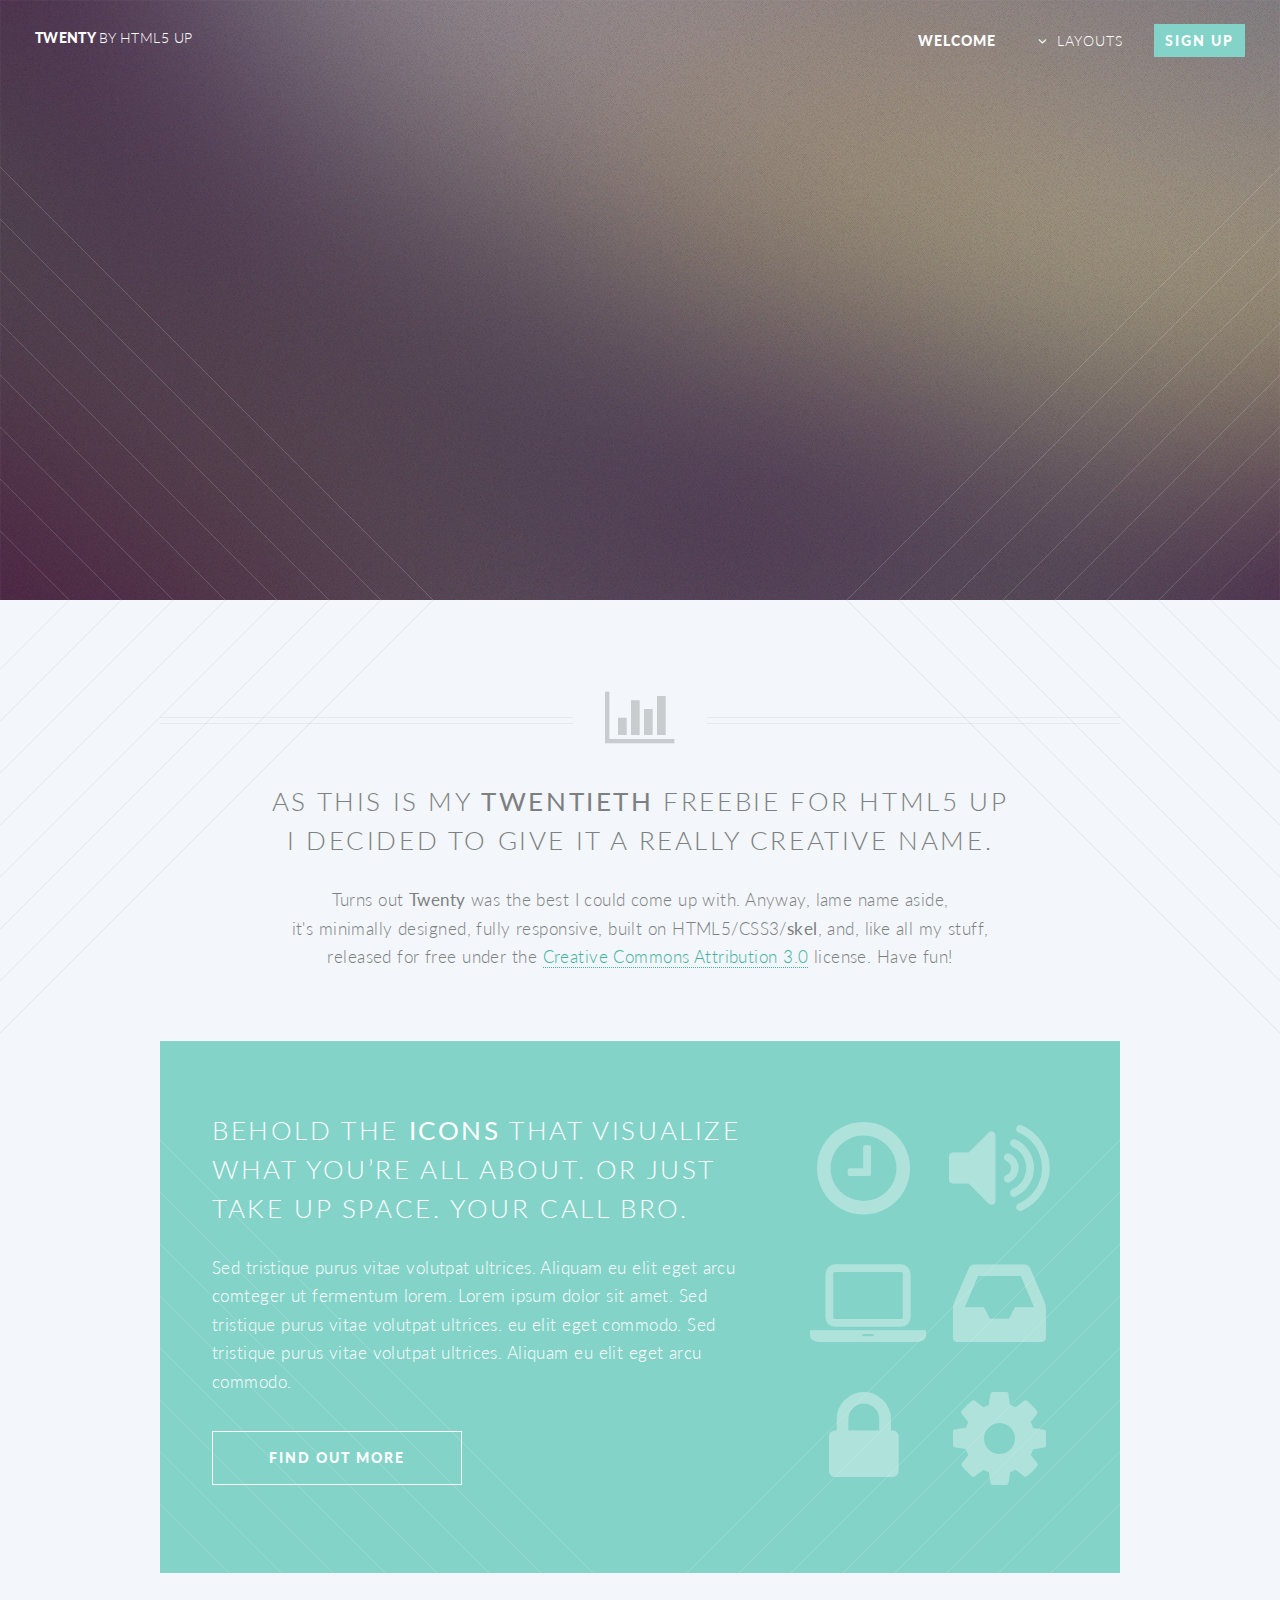
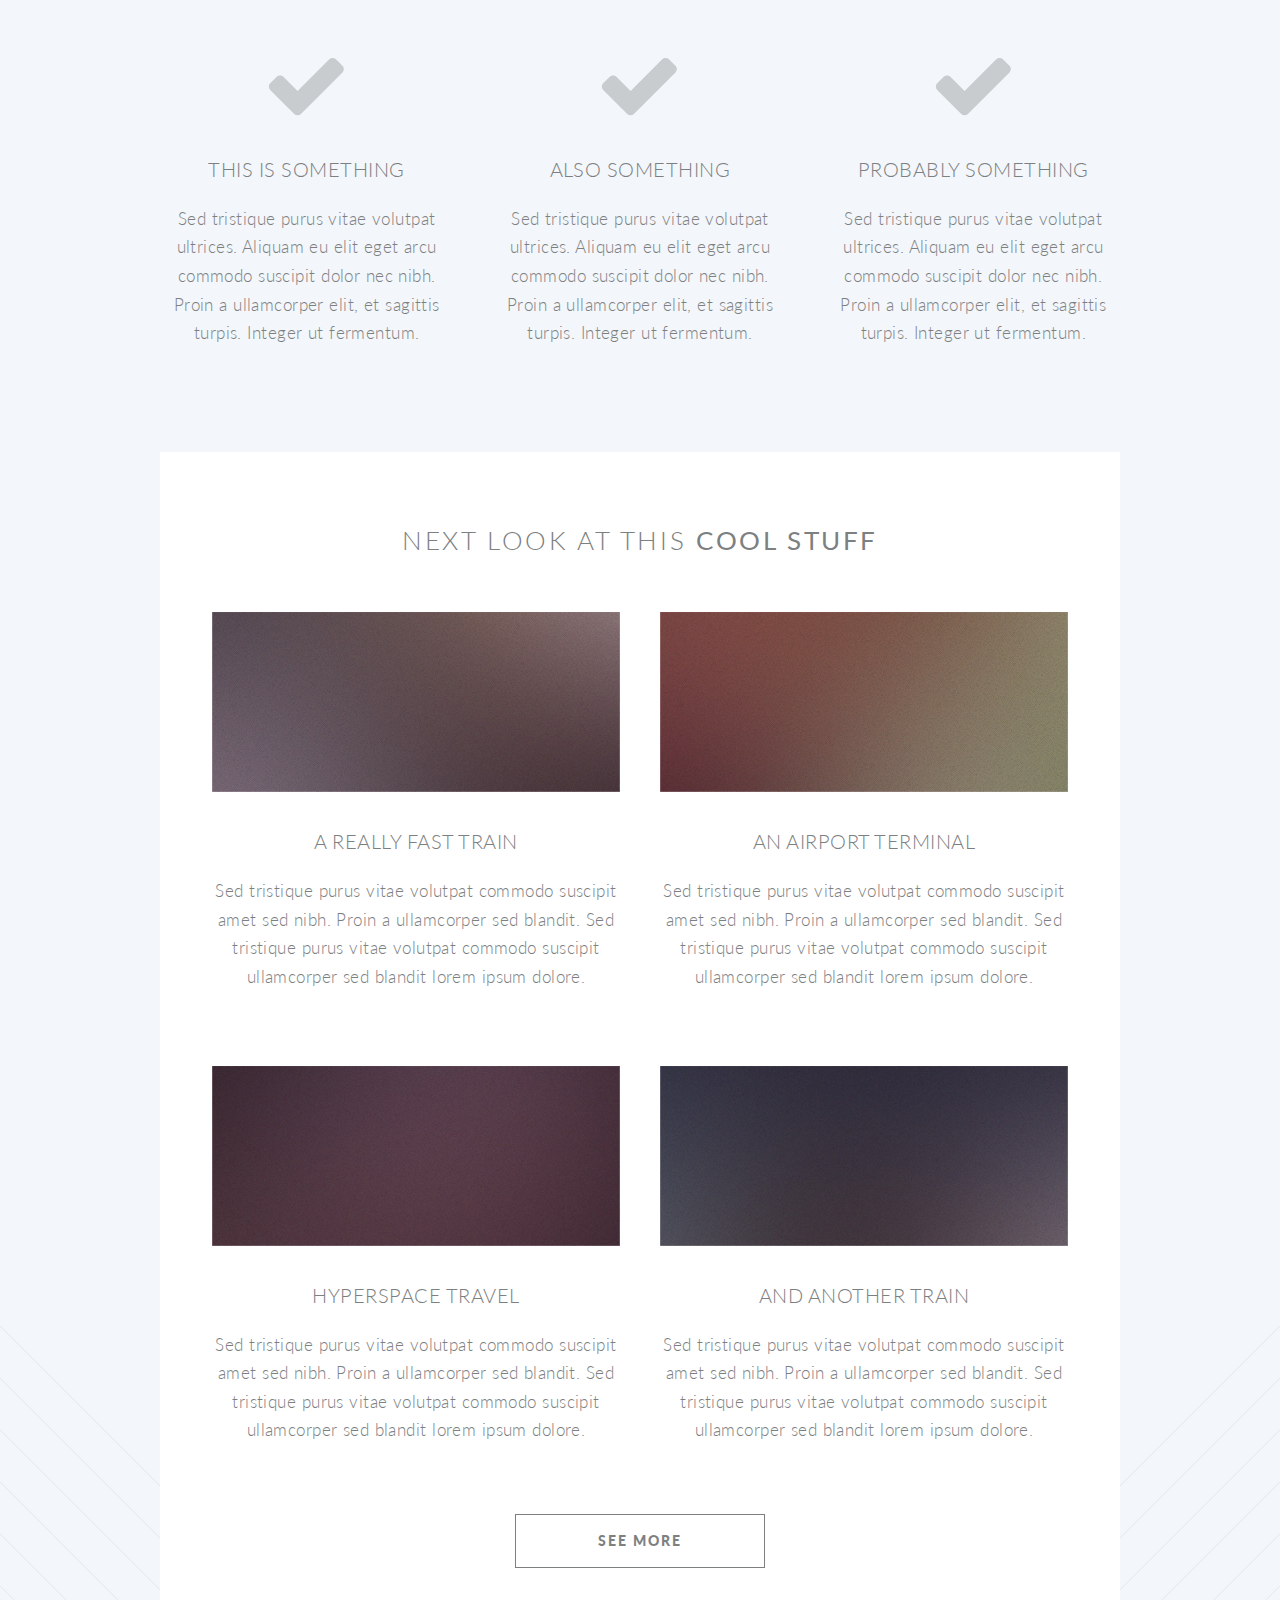
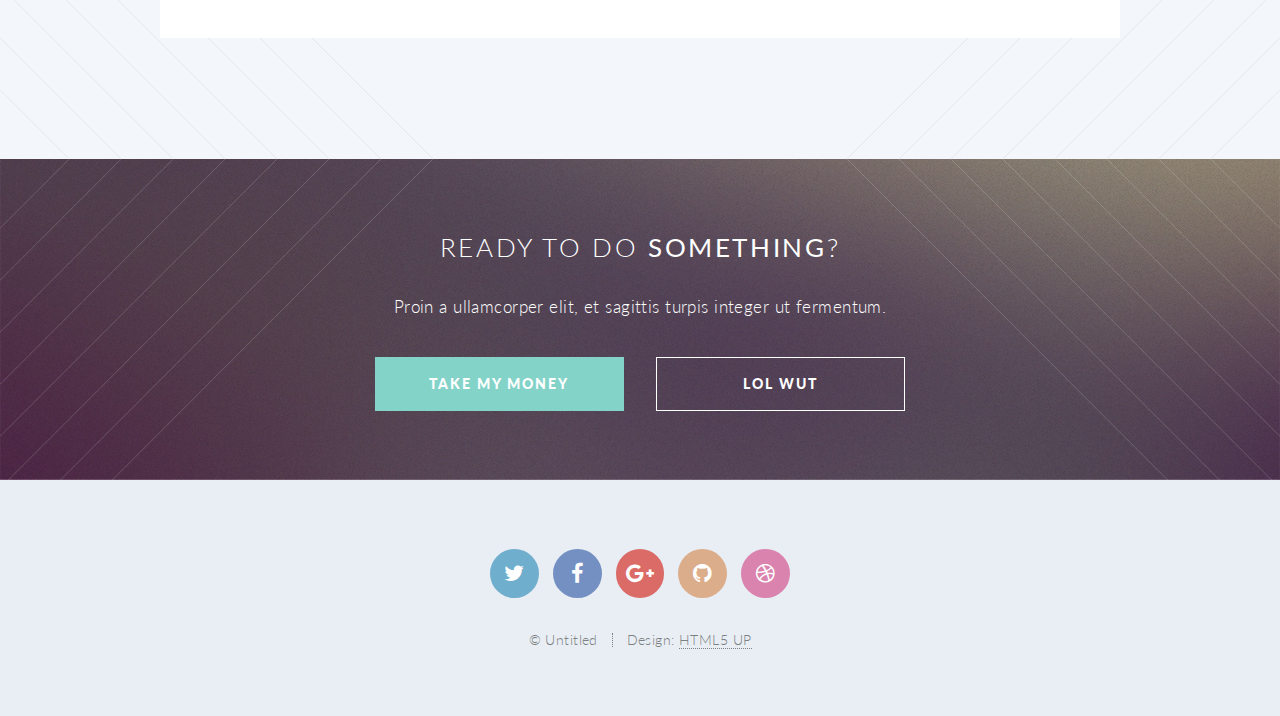
==== index.html @ 0a196fe1 "website framework" ====
<!DOCTYPE HTML>
<!--
	Twenty by HTML5 UP
	html5up.net | @n33co
	Free for personal and commercial use under the CCA 3.0 license (html5up.net/license)
-->
<html>
	<head>
		<title>Twenty by HTML5 UP</title>
		<meta charset="utf-8" />
		<meta name="viewport" content="width=device-width, initial-scale=1" />
		<!--[if lte IE 8]><script src="assets/js/ie/html5shiv.js"></script><![endif]-->
		<link rel="stylesheet" href="assets/css/main.css" />
		<!--[if lte IE 8]><link rel="stylesheet" href="assets/css/ie8.css" /><![endif]-->
		<!--[if lte IE 9]><link rel="stylesheet" href="assets/css/ie9.css" /><![endif]-->
	</head>
	<body class="index">
		<div id="page-wrapper">

			<!-- Header -->
				<header id="header" class="alt">
					<h1 id="logo"><a href="index.html">Twenty <span>by HTML5 UP</span></a></h1>
					<nav id="nav">
						<ul>
							<li class="current"><a href="index.html">Welcome</a></li>
							<li class="submenu">
								<a href="#">Layouts</a>
								<ul>
									<li><a href="left-sidebar.html">Left Sidebar</a></li>
									<li><a href="right-sidebar.html">Right Sidebar</a></li>
									<li><a href="no-sidebar.html">No Sidebar</a></li>
									<li><a href="contact.html">Contact</a></li>
									<li class="submenu">
										<a href="#">Submenu</a>
										<ul>
											<li><a href="#">Dolore Sed</a></li>
											<li><a href="#">Consequat</a></li>
											<li><a href="#">Lorem Magna</a></li>
											<li><a href="#">Sed Magna</a></li>
											<li><a href="#">Ipsum Nisl</a></li>
										</ul>
									</li>
								</ul>
							</li>
							<li><a href="#" class="button special">Sign Up</a></li>
						</ul>
					</nav>
				</header>

			<!-- Banner -->
				<section id="banner">

					<!--
						".inner" is set up as an inline-block so it automatically expands
						in both directions to fit whatever's inside it. This means it won't
						automatically wrap lines, so be sure to use line breaks where
						appropriate (<br />).
					-->
					<div class="inner">

						<header>
							<h2>TWENTY</h2>
						</header>
						<p>This is <strong>Twenty</strong>, a free
						<br />
						responsive template
						<br />
						by <a href="http://html5up.net">HTML5 UP</a>.</p>
						<footer>
							<ul class="buttons vertical">
								<li><a href="#main" class="button fit scrolly">Tell Me More</a></li>
							</ul>
						</footer>

					</div>

				</section>

			<!-- Main -->
				<article id="main">

					<header class="special container">
						<span class="icon fa-bar-chart-o"></span>
						<h2>As this is my <strong>twentieth</strong> freebie for HTML5 UP
						<br />
						I decided to give it a really creative name.</h2>
						<p>Turns out <strong>Twenty</strong> was the best I could come up with. Anyway, lame name aside,
						<br />
						it's minimally designed, fully responsive, built on HTML5/CSS3/<strong>skel</strong>,
						and, like all my stuff,
						<br />
						released for free under the <a href="http://html5up.net/license">Creative Commons Attribution 3.0</a> license. Have fun!</p>
					</header>

					<!-- One -->
						<section class="wrapper style2 container special-alt">
							<div class="row 50%">
								<div class="8u 12u(narrower)">

									<header>
										<h2>Behold the <strong>icons</strong> that visualize what you’re all about. or just take up space. your call bro.</h2>
									</header>
									<p>Sed tristique purus vitae volutpat ultrices. Aliquam eu elit eget arcu comteger ut fermentum lorem. Lorem ipsum dolor sit amet. Sed tristique purus vitae volutpat ultrices. eu elit eget commodo. Sed tristique purus vitae volutpat ultrices. Aliquam eu elit eget arcu commodo.</p>
									<footer>
										<ul class="buttons">
											<li><a href="#" class="button">Find Out More</a></li>
										</ul>
									</footer>

								</div>
								<div class="4u 12u(narrower) important(narrower)">

									<ul class="featured-icons">
										<li><span class="icon fa-clock-o"><span class="label">Feature 1</span></span></li>
										<li><span class="icon fa-volume-up"><span class="label">Feature 2</span></span></li>
										<li><span class="icon fa-laptop"><span class="label">Feature 3</span></span></li>
										<li><span class="icon fa-inbox"><span class="label">Feature 4</span></span></li>
										<li><span class="icon fa-lock"><span class="label">Feature 5</span></span></li>
										<li><span class="icon fa-cog"><span class="label">Feature 6</span></span></li>
									</ul>

								</div>
							</div>
						</section>

					<!-- Two -->
						<section class="wrapper style1 container special">
							<div class="row">
								<div class="4u 12u(narrower)">

									<section>
										<span class="icon featured fa-check"></span>
										<header>
											<h3>This is Something</h3>
										</header>
										<p>Sed tristique purus vitae volutpat ultrices. Aliquam eu elit eget arcu commodo suscipit dolor nec nibh. Proin a ullamcorper elit, et sagittis turpis. Integer ut fermentum.</p>
									</section>

								</div>
								<div class="4u 12u(narrower)">

									<section>
										<span class="icon featured fa-check"></span>
										<header>
											<h3>Also Something</h3>
										</header>
										<p>Sed tristique purus vitae volutpat ultrices. Aliquam eu elit eget arcu commodo suscipit dolor nec nibh. Proin a ullamcorper elit, et sagittis turpis. Integer ut fermentum.</p>
									</section>

								</div>
								<div class="4u 12u(narrower)">

									<section>
										<span class="icon featured fa-check"></span>
										<header>
											<h3>Probably Something</h3>
										</header>
										<p>Sed tristique purus vitae volutpat ultrices. Aliquam eu elit eget arcu commodo suscipit dolor nec nibh. Proin a ullamcorper elit, et sagittis turpis. Integer ut fermentum.</p>
									</section>

								</div>
							</div>
						</section>

					<!-- Three -->
						<section class="wrapper style3 container special">

							<header class="major">
								<h2>Next look at this <strong>cool stuff</strong></h2>
							</header>

							<div class="row">
								<div class="6u 12u(narrower)">

									<section>
										<a href="#" class="image featured"><img src="images/pic01.jpg" alt="" /></a>
										<header>
											<h3>A Really Fast Train</h3>
										</header>
										<p>Sed tristique purus vitae volutpat commodo suscipit amet sed nibh. Proin a ullamcorper sed blandit. Sed tristique purus vitae volutpat commodo suscipit ullamcorper sed blandit lorem ipsum dolore.</p>
									</section>

								</div>
								<div class="6u 12u(narrower)">

									<section>
										<a href="#" class="image featured"><img src="images/pic02.jpg" alt="" /></a>
										<header>
											<h3>An Airport Terminal</h3>
										</header>
										<p>Sed tristique purus vitae volutpat commodo suscipit amet sed nibh. Proin a ullamcorper sed blandit. Sed tristique purus vitae volutpat commodo suscipit ullamcorper sed blandit lorem ipsum dolore.</p>
									</section>

								</div>
							</div>
							<div class="row">
								<div class="6u 12u(narrower)">

									<section>
										<a href="#" class="image featured"><img src="images/pic03.jpg" alt="" /></a>
										<header>
											<h3>Hyperspace Travel</h3>
										</header>
										<p>Sed tristique purus vitae volutpat commodo suscipit amet sed nibh. Proin a ullamcorper sed blandit. Sed tristique purus vitae volutpat commodo suscipit ullamcorper sed blandit lorem ipsum dolore.</p>
									</section>

								</div>
								<div class="6u 12u(narrower)">

									<section>
										<a href="#" class="image featured"><img src="images/pic04.jpg" alt="" /></a>
										<header>
											<h3>And Another Train</h3>
										</header>
										<p>Sed tristique purus vitae volutpat commodo suscipit amet sed nibh. Proin a ullamcorper sed blandit. Sed tristique purus vitae volutpat commodo suscipit ullamcorper sed blandit lorem ipsum dolore.</p>
									</section>

								</div>
							</div>

							<footer class="major">
								<ul class="buttons">
									<li><a href="#" class="button">See More</a></li>
								</ul>
							</footer>

						</section>

				</article>

			<!-- CTA -->
				<section id="cta">

					<header>
						<h2>Ready to do <strong>something</strong>?</h2>
						<p>Proin a ullamcorper elit, et sagittis turpis integer ut fermentum.</p>
					</header>
					<footer>
						<ul class="buttons">
							<li><a href="#" class="button special">Take My Money</a></li>
							<li><a href="#" class="button">LOL Wut</a></li>
						</ul>
					</footer>

				</section>

			<!-- Footer -->
				<footer id="footer">

					<ul class="icons">
						<li><a href="#" class="icon circle fa-twitter"><span class="label">Twitter</span></a></li>
						<li><a href="#" class="icon circle fa-facebook"><span class="label">Facebook</span></a></li>
						<li><a href="#" class="icon circle fa-google-plus"><span class="label">Google+</span></a></li>
						<li><a href="#" class="icon circle fa-github"><span class="label">Github</span></a></li>
						<li><a href="#" class="icon circle fa-dribbble"><span class="label">Dribbble</span></a></li>
					</ul>

					<ul class="copyright">
						<li>&copy; Untitled</li><li>Design: <a href="http://html5up.net">HTML5 UP</a></li>
					</ul>

				</footer>

		</div>

		<!-- Scripts -->
			<script src="assets/js/jquery.min.js"></script>
			<script src="assets/js/jquery.dropotron.min.js"></script>
			<script src="assets/js/jquery.scrolly.min.js"></script>
			<script src="assets/js/jquery.scrollgress.min.js"></script>
			<script src="assets/js/skel.min.js"></script>
			<script src="assets/js/util.js"></script>
			<!--[if lte IE 8]><script src="assets/js/ie/respond.min.js"></script><![endif]-->
			<script src="assets/js/main.js"></script>

	</body>
</html>
---- assets/css/main.css ----
@import url("font-awesome.min.css");
@import url("http://fonts.googleapis.com/css?family=Lato:300,400,900");

/*
	Twenty by HTML5 UP
	html5up.net | @n33co
	Free for personal and commercial use under the CCA 3.0 license (html5up.net/license)
*/

/* Reset */

	html, body, div, span, applet, object, iframe, h1, h2, h3, h4, h5, h6, p, blockquote, pre, a, abbr, acronym, address, big, cite, code, del, dfn, em, img, ins, kbd, q, s, samp, small, strike, strong, sub, sup, tt, var, b, u, i, center, dl, dt, dd, ol, ul, li, fieldset, form, label, legend, table, caption, tbody, tfoot, thead, tr, th, td, article, aside, canvas, details, embed, figure, figcaption, footer, header, hgroup, menu, nav, output, ruby, section, summary, time, mark, audio, video {
		margin: 0;
		padding: 0;
		border: 0;
		font-size: 100%;
		font: inherit;
		vertical-align: baseline;
	}

	article, aside, details, figcaption, figure, footer, header, hgroup, menu, nav, section {
		display: block;
	}

	body {
		line-height: 1;
	}

	ol, ul {
		list-style: none;
	}

	blockquote, q {
		quotes: none;
	}

	blockquote:before, blockquote:after, q:before, q:after {
		content: '';
		content: none;
	}

	table {
		border-collapse: collapse;
		border-spacing: 0;
	}

	body {
		-webkit-text-size-adjust: none;
	}

/* Box Model */

	*, *:before, *:after {
		-moz-box-sizing: border-box;
		-webkit-box-sizing: border-box;
		box-sizing: border-box;
	}

/* Containers */

	.container {
		margin-left: auto;
		margin-right: auto;
	}

	.container.\31 25\25 {
		width: 100%;
		max-width: 1750px;
		min-width: 1400px;
	}

	.container.\37 5\25 {
		width: 1050px;
	}

	.container.\35 0\25 {
		width: 700px;
	}

	.container.\32 5\25 {
		width: 350px;
	}

	.container {
		width: 1400px;
	}

	@media screen and (max-width: 1680px) {

		.container.\31 25\25 {
			width: 100%;
			max-width: 1500px;
			min-width: 1200px;
		}

		.container.\37 5\25 {
			width: 900px;
		}

		.container.\35 0\25 {
			width: 600px;
		}

		.container.\32 5\25 {
			width: 300px;
		}

		.container {
			width: 1200px;
		}

	}

	@media screen and (max-width: 1280px) {

		.container.\31 25\25 {
			width: 100%;
			max-width: 1200px;
			min-width: 960px;
		}

		.container.\37 5\25 {
			width: 720px;
		}

		.container.\35 0\25 {
			width: 480px;
		}

		.container.\32 5\25 {
			width: 240px;
		}

		.container {
			width: 960px;
		}

	}

	@media screen and (max-width: 980px) {

		.container.\31 25\25 {
			width: 100%;
			max-width: 118.75%;
			min-width: 95%;
		}

		.container.\37 5\25 {
			width: 71.25%;
		}

		.container.\35 0\25 {
			width: 47.5%;
		}

		.container.\32 5\25 {
			width: 23.75%;
		}

		.container {
			width: 95%;
		}

	}

	@media screen and (max-width: 840px) {

		.container.\31 25\25 {
			width: 100%;
			max-width: 118.75%;
			min-width: 95%;
		}

		.container.\37 5\25 {
			width: 71.25%;
		}

		.container.\35 0\25 {
			width: 47.5%;
		}

		.container.\32 5\25 {
			width: 23.75%;
		}

		.container {
			width: 95% !important;
		}

	}

	@media screen and (max-width: 736px) {

		.container.\31 25\25 {
			width: 100%;
			max-width: 125%;
			min-width: 100%;
		}

		.container.\37 5\25 {
			width: 75%;
		}

		.container.\35 0\25 {
			width: 50%;
		}

		.container.\32 5\25 {
			width: 25%;
		}

		.container {
			width: 100% !important;
		}

	}

/* Grid */

	.row {
		border-bottom: solid 1px transparent;
		-moz-box-sizing: border-box;
		-webkit-box-sizing: border-box;
		box-sizing: border-box;
	}

	.row > * {
		float: left;
		-moz-box-sizing: border-box;
		-webkit-box-sizing: border-box;
		box-sizing: border-box;
	}

	.row:after, .row:before {
		content: '';
		display: block;
		clear: both;
		height: 0;
	}

	.row.uniform > * > :first-child {
		margin-top: 0;
	}

	.row.uniform > * > :last-child {
		margin-bottom: 0;
	}

	.row.\30 \25 > * {
		padding: 0px 0 0 0px;
	}

	.row.\30 \25 {
		margin: 0px 0 -1px 0px;
	}

	.row.uniform.\30 \25 > * {
		padding: 0px 0 0 0px;
	}

	.row.uniform.\30 \25 {
		margin: 0px 0 -1px 0px;
	}

	.row > * {
		padding: 50px 0 0 50px;
	}

	.row {
		margin: -50px 0 -1px -50px;
	}

	.row.uniform > * {
		padding: 50px 0 0 50px;
	}

	.row.uniform {
		margin: -50px 0 -1px -50px;
	}

	.row.\32 00\25 > * {
		padding: 100px 0 0 100px;
	}

	.row.\32 00\25 {
		margin: -100px 0 -1px -100px;
	}

	.row.uniform.\32 00\25 > * {
		padding: 100px 0 0 100px;
	}

	.row.uniform.\32 00\25 {
		margin: -100px 0 -1px -100px;
	}

	.row.\31 50\25 > * {
		padding: 75px 0 0 75px;
	}

	.row.\31 50\25 {
		margin: -75px 0 -1px -75px;
	}

	.row.uniform.\31 50\25 > * {
		padding: 75px 0 0 75px;
	}

	.row.uniform.\31 50\25 {
		margin: -75px 0 -1px -75px;
	}

	.row.\35 0\25 > * {
		padding: 25px 0 0 25px;
	}

	.row.\35 0\25 {
		margin: -25px 0 -1px -25px;
	}

	.row.uniform.\35 0\25 > * {
		padding: 25px 0 0 25px;
	}

	.row.uniform.\35 0\25 {
		margin: -25px 0 -1px -25px;
	}

	.row.\32 5\25 > * {
		padding: 12.5px 0 0 12.5px;
	}

	.row.\32 5\25 {
		margin: -12.5px 0 -1px -12.5px;
	}

	.row.uniform.\32 5\25 > * {
		padding: 12.5px 0 0 12.5px;
	}

	.row.uniform.\32 5\25 {
		margin: -12.5px 0 -1px -12.5px;
	}

	.\31 2u, .\31 2u\24 {
		width: 100%;
		clear: none;
		margin-left: 0;
	}

	.\31 1u, .\31 1u\24 {
		width: 91.6666666667%;
		clear: none;
		margin-left: 0;
	}

	.\31 0u, .\31 0u\24 {
		width: 83.3333333333%;
		clear: none;
		margin-left: 0;
	}

	.\39 u, .\39 u\24 {
		width: 75%;
		clear: none;
		margin-left: 0;
	}

	.\38 u, .\38 u\24 {
		width: 66.6666666667%;
		clear: none;
		margin-left: 0;
	}

	.\37 u, .\37 u\24 {
		width: 58.3333333333%;
		clear: none;
		margin-left: 0;
	}

	.\36 u, .\36 u\24 {
		width: 50%;
		clear: none;
		margin-left: 0;
	}

	.\35 u, .\35 u\24 {
		width: 41.6666666667%;
		clear: none;
		margin-left: 0;
	}

	.\34 u, .\34 u\24 {
		width: 33.3333333333%;
		clear: none;
		margin-left: 0;
	}

	.\33 u, .\33 u\24 {
		width: 25%;
		clear: none;
		margin-left: 0;
	}

	.\32 u, .\32 u\24 {
		width: 16.6666666667%;
		clear: none;
		margin-left: 0;
	}

	.\31 u, .\31 u\24 {
		width: 8.3333333333%;
		clear: none;
		margin-left: 0;
	}

	.\31 2u\24 + *,
	.\31 1u\24 + *,
	.\31 0u\24 + *,
	.\39 u\24 + *,
	.\38 u\24 + *,
	.\37 u\24 + *,
	.\36 u\24 + *,
	.\35 u\24 + *,
	.\34 u\24 + *,
	.\33 u\24 + *,
	.\32 u\24 + *,
	.\31 u\24 + * {
		clear: left;
	}

	.\-11u {
		margin-left: 91.66667%;
	}

	.\-10u {
		margin-left: 83.33333%;
	}

	.\-9u {
		margin-left: 75%;
	}

	.\-8u {
		margin-left: 66.66667%;
	}

	.\-7u {
		margin-left: 58.33333%;
	}

	.\-6u {
		margin-left: 50%;
	}

	.\-5u {
		margin-left: 41.66667%;
	}

	.\-4u {
		margin-left: 33.33333%;
	}

	.\-3u {
		margin-left: 25%;
	}

	.\-2u {
		margin-left: 16.66667%;
	}

	.\-1u {
		margin-left: 8.33333%;
	}

	@media screen and (max-width: 1680px) {

		.row > * {
			padding: 40px 0 0 40px;
		}

		.row {
			margin: -40px 0 -1px -40px;
		}

		.row.uniform > * {
			padding: 40px 0 0 40px;
		}

		.row.uniform {
			margin: -40px 0 -1px -40px;
		}

		.row.\32 00\25 > * {
			padding: 80px 0 0 80px;
		}

		.row.\32 00\25 {
			margin: -80px 0 -1px -80px;
		}

		.row.uniform.\32 00\25 > * {
			padding: 80px 0 0 80px;
		}

		.row.uniform.\32 00\25 {
			margin: -80px 0 -1px -80px;
		}

		.row.\31 50\25 > * {
			padding: 60px 0 0 60px;
		}

		.row.\31 50\25 {
			margin: -60px 0 -1px -60px;
		}

		.row.uniform.\31 50\25 > * {
			padding: 60px 0 0 60px;
		}

		.row.uniform.\31 50\25 {
			margin: -60px 0 -1px -60px;
		}

		.row.\35 0\25 > * {
			padding: 20px 0 0 20px;
		}

		.row.\35 0\25 {
			margin: -20px 0 -1px -20px;
		}

		.row.uniform.\35 0\25 > * {
			padding: 20px 0 0 20px;
		}

		.row.uniform.\35 0\25 {
			margin: -20px 0 -1px -20px;
		}

		.row.\32 5\25 > * {
			padding: 10px 0 0 10px;
		}

		.row.\32 5\25 {
			margin: -10px 0 -1px -10px;
		}

		.row.uniform.\32 5\25 > * {
			padding: 10px 0 0 10px;
		}

		.row.uniform.\32 5\25 {
			margin: -10px 0 -1px -10px;
		}

		.\31 2u\28wide\29, .\31 2u\24\28wide\29 {
			width: 100%;
			clear: none;
			margin-left: 0;
		}

		.\31 1u\28wide\29, .\31 1u\24\28wide\29 {
			width: 91.6666666667%;
			clear: none;
			margin-left: 0;
		}

		.\31 0u\28wide\29, .\31 0u\24\28wide\29 {
			width: 83.3333333333%;
			clear: none;
			margin-left: 0;
		}

		.\39 u\28wide\29, .\39 u\24\28wide\29 {
			width: 75%;
			clear: none;
			margin-left: 0;
		}

		.\38 u\28wide\29, .\38 u\24\28wide\29 {
			width: 66.6666666667%;
			clear: none;
			margin-left: 0;
		}

		.\37 u\28wide\29, .\37 u\24\28wide\29 {
			width: 58.3333333333%;
			clear: none;
			margin-left: 0;
		}

		.\36 u\28wide\29, .\36 u\24\28wide\29 {
			width: 50%;
			clear: none;
			margin-left: 0;
		}

		.\35 u\28wide\29, .\35 u\24\28wide\29 {
			width: 41.6666666667%;
			clear: none;
			margin-left: 0;
		}

		.\34 u\28wide\29, .\34 u\24\28wide\29 {
			width: 33.3333333333%;
			clear: none;
			margin-left: 0;
		}

		.\33 u\28wide\29, .\33 u\24\28wide\29 {
			width: 25%;
			clear: none;
			margin-left: 0;
		}

		.\32 u\28wide\29, .\32 u\24\28wide\29 {
			width: 16.6666666667%;
			clear: none;
			margin-left: 0;
		}

		.\31 u\28wide\29, .\31 u\24\28wide\29 {
			width: 8.3333333333%;
			clear: none;
			margin-left: 0;
		}

		.\31 2u\24\28wide\29 + *,
		.\31 1u\24\28wide\29 + *,
		.\31 0u\24\28wide\29 + *,
		.\39 u\24\28wide\29 + *,
		.\38 u\24\28wide\29 + *,
		.\37 u\24\28wide\29 + *,
		.\36 u\24\28wide\29 + *,
		.\35 u\24\28wide\29 + *,
		.\34 u\24\28wide\29 + *,
		.\33 u\24\28wide\29 + *,
		.\32 u\24\28wide\29 + *,
		.\31 u\24\28wide\29 + * {
			clear: left;
		}

		.\-11u\28wide\29 {
			margin-left: 91.66667%;
		}

		.\-10u\28wide\29 {
			margin-left: 83.33333%;
		}

		.\-9u\28wide\29 {
			margin-left: 75%;
		}

		.\-8u\28wide\29 {
			margin-left: 66.66667%;
		}

		.\-7u\28wide\29 {
			margin-left: 58.33333%;
		}

		.\-6u\28wide\29 {
			margin-left: 50%;
		}

		.\-5u\28wide\29 {
			margin-left: 41.66667%;
		}

		.\-4u\28wide\29 {
			margin-left: 33.33333%;
		}

		.\-3u\28wide\29 {
			margin-left: 25%;
		}

		.\-2u\28wide\29 {
			margin-left: 16.66667%;
		}

		.\-1u\28wide\29 {
			margin-left: 8.33333%;
		}

	}

	@media screen and (max-width: 1280px) {

		.row > * {
			padding: 40px 0 0 40px;
		}

		.row {
			margin: -40px 0 -1px -40px;
		}

		.row.uniform > * {
			padding: 40px 0 0 40px;
		}

		.row.uniform {
			margin: -40px 0 -1px -40px;
		}

		.row.\32 00\25 > * {
			padding: 80px 0 0 80px;
		}

		.row.\32 00\25 {
			margin: -80px 0 -1px -80px;
		}

		.row.uniform.\32 00\25 > * {
			padding: 80px 0 0 80px;
		}

		.row.uniform.\32 00\25 {
			margin: -80px 0 -1px -80px;
		}

		.row.\31 50\25 > * {
			padding: 60px 0 0 60px;
		}

		.row.\31 50\25 {
			margin: -60px 0 -1px -60px;
		}

		.row.uniform.\31 50\25 > * {
			padding: 60px 0 0 60px;
		}

		.row.uniform.\31 50\25 {
			margin: -60px 0 -1px -60px;
		}

		.row.\35 0\25 > * {
			padding: 20px 0 0 20px;
		}

		.row.\35 0\25 {
			margin: -20px 0 -1px -20px;
		}

		.row.uniform.\35 0\25 > * {
			padding: 20px 0 0 20px;
		}

		.row.uniform.\35 0\25 {
			margin: -20px 0 -1px -20px;
		}

		.row.\32 5\25 > * {
			padding: 10px 0 0 10px;
		}

		.row.\32 5\25 {
			margin: -10px 0 -1px -10px;
		}

		.row.uniform.\32 5\25 > * {
			padding: 10px 0 0 10px;
		}

		.row.uniform.\32 5\25 {
			margin: -10px 0 -1px -10px;
		}

		.\31 2u\28normal\29, .\31 2u\24\28normal\29 {
			width: 100%;
			clear: none;
			margin-left: 0;
		}

		.\31 1u\28normal\29, .\31 1u\24\28normal\29 {
			width: 91.6666666667%;
			clear: none;
			margin-left: 0;
		}

		.\31 0u\28normal\29, .\31 0u\24\28normal\29 {
			width: 83.3333333333%;
			clear: none;
			margin-left: 0;
		}

		.\39 u\28normal\29, .\39 u\24\28normal\29 {
			width: 75%;
			clear: none;
			margin-left: 0;
		}

		.\38 u\28normal\29, .\38 u\24\28normal\29 {
			width: 66.6666666667%;
			clear: none;
			margin-left: 0;
		}

		.\37 u\28normal\29, .\37 u\24\28normal\29 {
			width: 58.3333333333%;
			clear: none;
			margin-left: 0;
		}

		.\36 u\28normal\29, .\36 u\24\28normal\29 {
			width: 50%;
			clear: none;
			margin-left: 0;
		}

		.\35 u\28normal\29, .\35 u\24\28normal\29 {
			width: 41.6666666667%;
			clear: none;
			margin-left: 0;
		}

		.\34 u\28normal\29, .\34 u\24\28normal\29 {
			width: 33.3333333333%;
			clear: none;
			margin-left: 0;
		}

		.\33 u\28normal\29, .\33 u\24\28normal\29 {
			width: 25%;
			clear: none;
			margin-left: 0;
		}

		.\32 u\28normal\29, .\32 u\24\28normal\29 {
			width: 16.6666666667%;
			clear: none;
			margin-left: 0;
		}

		.\31 u\28normal\29, .\31 u\24\28normal\29 {
			width: 8.3333333333%;
			clear: none;
			margin-left: 0;
		}

		.\31 2u\24\28normal\29 + *,
		.\31 1u\24\28normal\29 + *,
		.\31 0u\24\28normal\29 + *,
		.\39 u\24\28normal\29 + *,
		.\38 u\24\28normal\29 + *,
		.\37 u\24\28normal\29 + *,
		.\36 u\24\28normal\29 + *,
		.\35 u\24\28normal\29 + *,
		.\34 u\24\28normal\29 + *,
		.\33 u\24\28normal\29 + *,
		.\32 u\24\28normal\29 + *,
		.\31 u\24\28normal\29 + * {
			clear: left;
		}

		.\-11u\28normal\29 {
			margin-left: 91.66667%;
		}

		.\-10u\28normal\29 {
			margin-left: 83.33333%;
		}

		.\-9u\28normal\29 {
			margin-left: 75%;
		}

		.\-8u\28normal\29 {
			margin-left: 66.66667%;
		}

		.\-7u\28normal\29 {
			margin-left: 58.33333%;
		}

		.\-6u\28normal\29 {
			margin-left: 50%;
		}

		.\-5u\28normal\29 {
			margin-left: 41.66667%;
		}

		.\-4u\28normal\29 {
			margin-left: 33.33333%;
		}

		.\-3u\28normal\29 {
			margin-left: 25%;
		}

		.\-2u\28normal\29 {
			margin-left: 16.66667%;
		}

		.\-1u\28normal\29 {
			margin-left: 8.33333%;
		}

	}

	@media screen and (max-width: 980px) {

		.row > * {
			padding: 30px 0 0 30px;
		}

		.row {
			margin: -30px 0 -1px -30px;
		}

		.row.uniform > * {
			padding: 30px 0 0 30px;
		}

		.row.uniform {
			margin: -30px 0 -1px -30px;
		}

		.row.\32 00\25 > * {
			padding: 60px 0 0 60px;
		}

		.row.\32 00\25 {
			margin: -60px 0 -1px -60px;
		}

		.row.uniform.\32 00\25 > * {
			padding: 60px 0 0 60px;
		}

		.row.uniform.\32 00\25 {
			margin: -60px 0 -1px -60px;
		}

		.row.\31 50\25 > * {
			padding: 45px 0 0 45px;
		}

		.row.\31 50\25 {
			margin: -45px 0 -1px -45px;
		}

		.row.uniform.\31 50\25 > * {
			padding: 45px 0 0 45px;
		}

		.row.uniform.\31 50\25 {
			margin: -45px 0 -1px -45px;
		}

		.row.\35 0\25 > * {
			padding: 15px 0 0 15px;
		}

		.row.\35 0\25 {
			margin: -15px 0 -1px -15px;
		}

		.row.uniform.\35 0\25 > * {
			padding: 15px 0 0 15px;
		}

		.row.uniform.\35 0\25 {
			margin: -15px 0 -1px -15px;
		}

		.row.\32 5\25 > * {
			padding: 7.5px 0 0 7.5px;
		}

		.row.\32 5\25 {
			margin: -7.5px 0 -1px -7.5px;
		}

		.row.uniform.\32 5\25 > * {
			padding: 7.5px 0 0 7.5px;
		}

		.row.uniform.\32 5\25 {
			margin: -7.5px 0 -1px -7.5px;
		}

		.\31 2u\28narrow\29, .\31 2u\24\28narrow\29 {
			width: 100%;
			clear: none;
			margin-left: 0;
		}

		.\31 1u\28narrow\29, .\31 1u\24\28narrow\29 {
			width: 91.6666666667%;
			clear: none;
			margin-left: 0;
		}

		.\31 0u\28narrow\29, .\31 0u\24\28narrow\29 {
			width: 83.3333333333%;
			clear: none;
			margin-left: 0;
		}

		.\39 u\28narrow\29, .\39 u\24\28narrow\29 {
			width: 75%;
			clear: none;
			margin-left: 0;
		}

		.\38 u\28narrow\29, .\38 u\24\28narrow\29 {
			width: 66.6666666667%;
			clear: none;
			margin-left: 0;
		}

		.\37 u\28narrow\29, .\37 u\24\28narrow\29 {
			width: 58.3333333333%;
			clear: none;
			margin-left: 0;
		}

		.\36 u\28narrow\29, .\36 u\24\28narrow\29 {
			width: 50%;
			clear: none;
			margin-left: 0;
		}

		.\35 u\28narrow\29, .\35 u\24\28narrow\29 {
			width: 41.6666666667%;
			clear: none;
			margin-left: 0;
		}

		.\34 u\28narrow\29, .\34 u\24\28narrow\29 {
			width: 33.3333333333%;
			clear: none;
			margin-left: 0;
		}

		.\33 u\28narrow\29, .\33 u\24\28narrow\29 {
			width: 25%;
			clear: none;
			margin-left: 0;
		}

		.\32 u\28narrow\29, .\32 u\24\28narrow\29 {
			width: 16.6666666667%;
			clear: none;
			margin-left: 0;
		}

		.\31 u\28narrow\29, .\31 u\24\28narrow\29 {
			width: 8.3333333333%;
			clear: none;
			margin-left: 0;
		}

		.\31 2u\24\28narrow\29 + *,
		.\31 1u\24\28narrow\29 + *,
		.\31 0u\24\28narrow\29 + *,
		.\39 u\24\28narrow\29 + *,
		.\38 u\24\28narrow\29 + *,
		.\37 u\24\28narrow\29 + *,
		.\36 u\24\28narrow\29 + *,
		.\35 u\24\28narrow\29 + *,
		.\34 u\24\28narrow\29 + *,
		.\33 u\24\28narrow\29 + *,
		.\32 u\24\28narrow\29 + *,
		.\31 u\24\28narrow\29 + * {
			clear: left;
		}

		.\-11u\28narrow\29 {
			margin-left: 91.66667%;
		}

		.\-10u\28narrow\29 {
			margin-left: 83.33333%;
		}

		.\-9u\28narrow\29 {
			margin-left: 75%;
		}

		.\-8u\28narrow\29 {
			margin-left: 66.66667%;
		}

		.\-7u\28narrow\29 {
			margin-left: 58.33333%;
		}

		.\-6u\28narrow\29 {
			margin-left: 50%;
		}

		.\-5u\28narrow\29 {
			margin-left: 41.66667%;
		}

		.\-4u\28narrow\29 {
			margin-left: 33.33333%;
		}

		.\-3u\28narrow\29 {
			margin-left: 25%;
		}

		.\-2u\28narrow\29 {
			margin-left: 16.66667%;
		}

		.\-1u\28narrow\29 {
			margin-left: 8.33333%;
		}

	}

	@media screen and (max-width: 840px) {

		.row > * {
			padding: 30px 0 0 30px;
		}

		.row {
			margin: -30px 0 -1px -30px;
		}

		.row.uniform > * {
			padding: 30px 0 0 30px;
		}

		.row.uniform {
			margin: -30px 0 -1px -30px;
		}

		.row.\32 00\25 > * {
			padding: 60px 0 0 60px;
		}

		.row.\32 00\25 {
			margin: -60px 0 -1px -60px;
		}

		.row.uniform.\32 00\25 > * {
			padding: 60px 0 0 60px;
		}

		.row.uniform.\32 00\25 {
			margin: -60px 0 -1px -60px;
		}

		.row.\31 50\25 > * {
			padding: 45px 0 0 45px;
		}

		.row.\31 50\25 {
			margin: -45px 0 -1px -45px;
		}

		.row.uniform.\31 50\25 > * {
			padding: 45px 0 0 45px;
		}

		.row.uniform.\31 50\25 {
			margin: -45px 0 -1px -45px;
		}

		.row.\35 0\25 > * {
			padding: 15px 0 0 15px;
		}

		.row.\35 0\25 {
			margin: -15px 0 -1px -15px;
		}

		.row.uniform.\35 0\25 > * {
			padding: 15px 0 0 15px;
		}

		.row.uniform.\35 0\25 {
			margin: -15px 0 -1px -15px;
		}

		.row.\32 5\25 > * {
			padding: 7.5px 0 0 7.5px;
		}

		.row.\32 5\25 {
			margin: -7.5px 0 -1px -7.5px;
		}

		.row.uniform.\32 5\25 > * {
			padding: 7.5px 0 0 7.5px;
		}

		.row.uniform.\32 5\25 {
			margin: -7.5px 0 -1px -7.5px;
		}

		.\31 2u\28narrower\29, .\31 2u\24\28narrower\29 {
			width: 100%;
			clear: none;
			margin-left: 0;
		}

		.\31 1u\28narrower\29, .\31 1u\24\28narrower\29 {
			width: 91.6666666667%;
			clear: none;
			margin-left: 0;
		}

		.\31 0u\28narrower\29, .\31 0u\24\28narrower\29 {
			width: 83.3333333333%;
			clear: none;
			margin-left: 0;
		}

		.\39 u\28narrower\29, .\39 u\24\28narrower\29 {
			width: 75%;
			clear: none;
			margin-left: 0;
		}

		.\38 u\28narrower\29, .\38 u\24\28narrower\29 {
			width: 66.6666666667%;
			clear: none;
			margin-left: 0;
		}

		.\37 u\28narrower\29, .\37 u\24\28narrower\29 {
			width: 58.3333333333%;
			clear: none;
			margin-left: 0;
		}

		.\36 u\28narrower\29, .\36 u\24\28narrower\29 {
			width: 50%;
			clear: none;
			margin-left: 0;
		}

		.\35 u\28narrower\29, .\35 u\24\28narrower\29 {
			width: 41.6666666667%;
			clear: none;
			margin-left: 0;
		}

		.\34 u\28narrower\29, .\34 u\24\28narrower\29 {
			width: 33.3333333333%;
			clear: none;
			margin-left: 0;
		}

		.\33 u\28narrower\29, .\33 u\24\28narrower\29 {
			width: 25%;
			clear: none;
			margin-left: 0;
		}

		.\32 u\28narrower\29, .\32 u\24\28narrower\29 {
			width: 16.6666666667%;
			clear: none;
			margin-left: 0;
		}

		.\31 u\28narrower\29, .\31 u\24\28narrower\29 {
			width: 8.3333333333%;
			clear: none;
			margin-left: 0;
		}

		.\31 2u\24\28narrower\29 + *,
		.\31 1u\24\28narrower\29 + *,
		.\31 0u\24\28narrower\29 + *,
		.\39 u\24\28narrower\29 + *,
		.\38 u\24\28narrower\29 + *,
		.\37 u\24\28narrower\29 + *,
		.\36 u\24\28narrower\29 + *,
		.\35 u\24\28narrower\29 + *,
		.\34 u\24\28narrower\29 + *,
		.\33 u\24\28narrower\29 + *,
		.\32 u\24\28narrower\29 + *,
		.\31 u\24\28narrower\29 + * {
			clear: left;
		}

		.\-11u\28narrower\29 {
			margin-left: 91.66667%;
		}

		.\-10u\28narrower\29 {
			margin-left: 83.33333%;
		}

		.\-9u\28narrower\29 {
			margin-left: 75%;
		}

		.\-8u\28narrower\29 {
			margin-left: 66.66667%;
		}

		.\-7u\28narrower\29 {
			margin-left: 58.33333%;
		}

		.\-6u\28narrower\29 {
			margin-left: 50%;
		}

		.\-5u\28narrower\29 {
			margin-left: 41.66667%;
		}

		.\-4u\28narrower\29 {
			margin-left: 33.33333%;
		}

		.\-3u\28narrower\29 {
			margin-left: 25%;
		}

		.\-2u\28narrower\29 {
			margin-left: 16.66667%;
		}

		.\-1u\28narrower\29 {
			margin-left: 8.33333%;
		}

	}

	@media screen and (max-width: 736px) {

		.row > * {
			padding: 30px 0 0 30px;
		}

		.row {
			margin: -30px 0 -1px -30px;
		}

		.row.uniform > * {
			padding: 30px 0 0 30px;
		}

		.row.uniform {
			margin: -30px 0 -1px -30px;
		}

		.row.\32 00\25 > * {
			padding: 60px 0 0 60px;
		}

		.row.\32 00\25 {
			margin: -60px 0 -1px -60px;
		}

		.row.uniform.\32 00\25 > * {
			padding: 60px 0 0 60px;
		}

		.row.uniform.\32 00\25 {
			margin: -60px 0 -1px -60px;
		}

		.row.\31 50\25 > * {
			padding: 45px 0 0 45px;
		}

		.row.\31 50\25 {
			margin: -45px 0 -1px -45px;
		}

		.row.uniform.\31 50\25 > * {
			padding: 45px 0 0 45px;
		}

		.row.uniform.\31 50\25 {
			margin: -45px 0 -1px -45px;
		}

		.row.\35 0\25 > * {
			padding: 15px 0 0 15px;
		}

		.row.\35 0\25 {
			margin: -15px 0 -1px -15px;
		}

		.row.uniform.\35 0\25 > * {
			padding: 15px 0 0 15px;
		}

		.row.uniform.\35 0\25 {
			margin: -15px 0 -1px -15px;
		}

		.row.\32 5\25 > * {
			padding: 7.5px 0 0 7.5px;
		}

		.row.\32 5\25 {
			margin: -7.5px 0 -1px -7.5px;
		}

		.row.uniform.\32 5\25 > * {
			padding: 7.5px 0 0 7.5px;
		}

		.row.uniform.\32 5\25 {
			margin: -7.5px 0 -1px -7.5px;
		}

		.\31 2u\28mobile\29, .\31 2u\24\28mobile\29 {
			width: 100%;
			clear: none;
			margin-left: 0;
		}

		.\31 1u\28mobile\29, .\31 1u\24\28mobile\29 {
			width: 91.6666666667%;
			clear: none;
			margin-left: 0;
		}

		.\31 0u\28mobile\29, .\31 0u\24\28mobile\29 {
			width: 83.3333333333%;
			clear: none;
			margin-left: 0;
		}

		.\39 u\28mobile\29, .\39 u\24\28mobile\29 {
			width: 75%;
			clear: none;
			margin-left: 0;
		}

		.\38 u\28mobile\29, .\38 u\24\28mobile\29 {
			width: 66.6666666667%;
			clear: none;
			margin-left: 0;
		}

		.\37 u\28mobile\29, .\37 u\24\28mobile\29 {
			width: 58.3333333333%;
			clear: none;
			margin-left: 0;
		}

		.\36 u\28mobile\29, .\36 u\24\28mobile\29 {
			width: 50%;
			clear: none;
			margin-left: 0;
		}

		.\35 u\28mobile\29, .\35 u\24\28mobile\29 {
			width: 41.6666666667%;
			clear: none;
			margin-left: 0;
		}

		.\34 u\28mobile\29, .\34 u\24\28mobile\29 {
			width: 33.3333333333%;
			clear: none;
			margin-left: 0;
		}

		.\33 u\28mobile\29, .\33 u\24\28mobile\29 {
			width: 25%;
			clear: none;
			margin-left: 0;
		}

		.\32 u\28mobile\29, .\32 u\24\28mobile\29 {
			width: 16.6666666667%;
			clear: none;
			margin-left: 0;
		}

		.\31 u\28mobile\29, .\31 u\24\28mobile\29 {
			width: 8.3333333333%;
			clear: none;
			margin-left: 0;
		}

		.\31 2u\24\28mobile\29 + *,
		.\31 1u\24\28mobile\29 + *,
		.\31 0u\24\28mobile\29 + *,
		.\39 u\24\28mobile\29 + *,
		.\38 u\24\28mobile\29 + *,
		.\37 u\24\28mobile\29 + *,
		.\36 u\24\28mobile\29 + *,
		.\35 u\24\28mobile\29 + *,
		.\34 u\24\28mobile\29 + *,
		.\33 u\24\28mobile\29 + *,
		.\32 u\24\28mobile\29 + *,
		.\31 u\24\28mobile\29 + * {
			clear: left;
		}

		.\-11u\28mobile\29 {
			margin-left: 91.66667%;
		}

		.\-10u\28mobile\29 {
			margin-left: 83.33333%;
		}

		.\-9u\28mobile\29 {
			margin-left: 75%;
		}

		.\-8u\28mobile\29 {
			margin-left: 66.66667%;
		}

		.\-7u\28mobile\29 {
			margin-left: 58.33333%;
		}

		.\-6u\28mobile\29 {
			margin-left: 50%;
		}

		.\-5u\28mobile\29 {
			margin-left: 41.66667%;
		}

		.\-4u\28mobile\29 {
			margin-left: 33.33333%;
		}

		.\-3u\28mobile\29 {
			margin-left: 25%;
		}

		.\-2u\28mobile\29 {
			margin-left: 16.66667%;
		}

		.\-1u\28mobile\29 {
			margin-left: 8.33333%;
		}

	}

/* Basic */

	body {
		background: #f3f6fa;
	}

		body.is-loading *, body.is-loading *:before, body.is-loading *:after {
			-moz-animation: none !important;
			-webkit-animation: none !important;
			-ms-animation: none !important;
			animation: none !important;
			-moz-transition: none !important;
			-webkit-transition: none !important;
			-ms-transition: none !important;
			transition: none !important;
		}

	body, input, select, textarea {
		color: #7c8081;
		font-family: 'Lato', sans-serif;
		font-size: 15pt;
		font-weight: 300;
		letter-spacing: 0.025em;
		line-height: 1.75em;
	}

	a {
		-moz-transition: color 0.2s ease-in-out, border-color 0.2s ease-in-out, background-color 0.2s ease-in-out;
		-webkit-transition: color 0.2s ease-in-out, border-color 0.2s ease-in-out, background-color 0.2s ease-in-out;
		-ms-transition: color 0.2s ease-in-out, border-color 0.2s ease-in-out, background-color 0.2s ease-in-out;
		transition: color 0.2s ease-in-out, border-color 0.2s ease-in-out, background-color 0.2s ease-in-out;
		color: #3fb1a3;
		text-decoration: none;
		border-bottom: dotted 1px;
	}

		a:hover {
			border-bottom-color: transparent;
		}

	strong, b {
		font-weight: 400;
	}

	p, ul, ol, dl, table, blockquote {
		margin: 0 0 2em 0;
	}

	h1, h2, h3, h4, h5, h6 {
		color: inherit;
		font-weight: 300;
		line-height: 1.75em;
		margin-bottom: 1em;
		text-transform: uppercase;
	}

		h1 a, h2 a, h3 a, h4 a, h5 a, h6 a {
			color: inherit;
			text-decoration: none;
			border: 0;
		}

	h2 {
		font-size: 1.5em;
		letter-spacing: 0.1em;
	}

	h3 {
		font-size: 1.15em;
		letter-spacing: 0.025em;
	}

	sub {
		font-size: 0.8em;
		position: relative;
		top: 0.5em;
	}

	sup {
		font-size: 0.8em;
		position: relative;
		top: -0.5em;
	}

	hr {
		border-top: solid 1px rgba(124, 128, 129, 0.2);
		border: 0;
		margin-bottom: 1.5em;
	}

	blockquote {
		border-left: solid 0.5em rgba(124, 128, 129, 0.2);
		font-style: italic;
		padding: 1em 0 1em 2em;
	}

/* Section/Article */

	section.special, article.special {
		text-align: center;
	}

	header.major {
		padding-bottom: 2em;
	}

	header.special {
		margin-bottom: 5em;
		padding-top: 7em;
		position: relative;
		text-align: center;
	}

		header.special:before, header.special:after {
			border-bottom: solid 1.5px;
			border-top: solid 1.5px;
			content: '';
			height: 7px;
			opacity: 0.1;
			position: absolute;
			top: 1.75em;
			width: 43%;
		}

		header.special:before {
			left: 0;
		}

		header.special:after {
			right: 0;
		}

		header.special h2 {
			margin-bottom: 0;
		}

		header.special h2 + p {
			margin-bottom: 0;
			padding-top: 1.5em;
		}

		header.special .icon {
			cursor: default;
			height: 7em;
			left: 0;
			position: absolute;
			text-align: center;
			top: 1em;
			width: 100%;
		}

			header.special .icon:before {
				font-size: 3.5em;
				opacity: 0.35;
			}

	footer > :last-child {
		margin-bottom: 0;
	}

	footer.major {
		padding-top: 3em;
	}

/* Form */

	input[type="text"],
	input[type="password"],
	input[type="email"],
	textarea {
		-moz-transition: background-color 0.2s ease-in-out, border-color 0.2s ease-in-out;
		-webkit-transition: background-color 0.2s ease-in-out, border-color 0.2s ease-in-out;
		-ms-transition: background-color 0.2s ease-in-out, border-color 0.2s ease-in-out;
		transition: background-color 0.2s ease-in-out, border-color 0.2s ease-in-out;
		-moz-appearance: none;
		-webkit-appearance: none;
		-ms-appearance: none;
		appearance: none;
		background: none;
		border: solid 1px rgba(124, 128, 129, 0.2);
		color: inherit;
		display: block;
		padding: 0.75em;
		text-decoration: none;
		width: 100%;
		outline: 0;
	}

		input[type="text"]:focus,
		input[type="password"]:focus,
		input[type="email"]:focus,
		textarea:focus {
			border-color: #83d3c9;
		}

	input[type="text"],
	input[type="password"],
	input[type="email"] {
		line-height: 1em;
	}

	::-webkit-input-placeholder {
		color: inherit;
		opacity: 0.5;
		position: relative;
		top: 3px;
	}

	:-moz-placeholder {
		color: inherit;
		opacity: 0.5;
	}

	::-moz-placeholder {
		color: inherit;
		opacity: 0.5;
	}

	:-ms-input-placeholder {
		color: inherit;
		opacity: 0.5;
	}

	.formerize-placeholder {
		color: rgba(124, 128, 129, 0.5) !important;
	}

/* Image */

	.image {
		border: 0;
		position: relative;
	}

		.image:before {
			background: url("images/overlay.png");
			content: '';
			height: 100%;
			left: 0;
			position: absolute;
			top: 0;
			width: 100%;
		}

		.image.fit {
			display: block;
		}

			.image.fit img {
				display: block;
				width: 100%;
			}

		.image.featured {
			display: block;
			margin: 0 0 2em 0;
		}

			.image.featured img {
				display: block;
				width: 100%;
			}

/* Icon */

	.icon {
		text-decoration: none;
		position: relative;
	}

		.icon:before {
			-moz-osx-font-smoothing: grayscale;
			-webkit-font-smoothing: antialiased;
			font-family: FontAwesome;
			font-style: normal;
			font-weight: normal;
			text-transform: none !important;
		}

		.icon.circle {
			-moz-transition: all 0.2s ease-in-out;
			-webkit-transition: all 0.2s ease-in-out;
			-ms-transition: all 0.2s ease-in-out;
			transition: all 0.2s ease-in-out;
			border: 0;
			border-radius: 100%;
			display: inline-block;
			font-size: 1.25em;
			height: 2.25em;
			left: 0;
			line-height: 2.25em;
			text-align: center;
			text-decoration: none;
			top: 0;
			width: 2.25em;
		}

			.icon.circle:hover {
				top: -0.2em;
			}

			.icon.circle.fa-twitter {
				background: #70aecd;
				color: #fff;
			}

				.icon.circle.fa-twitter:hover {
					background: #7fb7d2;
				}

			.icon.circle.fa-facebook {
				background: #7490c3;
				color: #fff;
			}

				.icon.circle.fa-facebook:hover {
					background: #829bc9;
				}

			.icon.circle.fa-google-plus {
				background: #db6b67;
				color: #fff;
			}

				.icon.circle.fa-google-plus:hover {
					background: #df7b77;
				}

			.icon.circle.fa-github {
				background: #dcad8b;
				color: #fff;
			}

				.icon.circle.fa-github:hover {
					background: #e1b89b;
				}

			.icon.circle.fa-dribbble {
				background: #da83ae;
				color: #fff;
			}

				.icon.circle.fa-dribbble:hover {
					background: #df93b8;
				}

		.icon.featured {
			cursor: default;
			display: block;
			margin: 0 0 1.5em 0;
			opacity: 0.35;
			text-align: center;
		}

			.icon.featured:before {
				font-size: 5em;
				line-height: 1em;
			}

		.icon > .label {
			display: none;
		}

/* List */

	ol.default {
		list-style: decimal;
		padding-left: 1.25em;
	}

		ol.default li {
			padding-left: 0.25em;
		}

	ul.default {
		list-style: disc;
		padding-left: 1em;
	}

		ul.default li {
			padding-left: 0.5em;
		}

	ul.icons {
		cursor: default;
	}

		ul.icons li {
			display: inline-block;
			line-height: 1em;
			padding-left: 0.5em;
		}

			ul.icons li:first-child {
				padding-left: 0;
			}

	ul.featured-icons {
		cursor: default;
		margin: -0.75em 0 0 0;
		opacity: 0.35;
		overflow: hidden;
		position: relative;
	}

		ul.featured-icons li {
			display: block;
			float: left;
			text-align: center;
			width: 50%;
		}

			ul.featured-icons li .icon {
				display: inline-block;
				font-size: 6.25em;
				height: 1.25em;
				line-height: 1.25em;
				width: 1em;
			}

	ul.buttons {
		cursor: default;
	}

		ul.buttons:last-child {
			margin-bottom: 0;
		}

		ul.buttons li {
			display: inline-block;
			padding: 0 0 0 1.5em;
		}

			ul.buttons li:first-child {
				padding: 0;
			}

		ul.buttons.vertical li {
			display: block;
			padding: 1.5em 0 0 0;
		}

			ul.buttons.vertical li:first-child {
				padding: 0;
			}

/* Table */

	table {
		width: 100%;
	}

		table.default {
			width: 100%;
		}

			table.default tbody tr {
				border-bottom: solid 1px rgba(124, 128, 129, 0.2);
			}

			table.default td {
				padding: 0.5em 1em 0.5em 1em;
			}

			table.default th {
				font-weight: 400;
				padding: 0.5em 1em 0.5em 1em;
				text-align: left;
			}

			table.default thead {
				background: #7c8081;
				color: #fff;
			}

/* Button */

	input[type="button"],
	input[type="submit"],
	input[type="reset"],
	.button {
		-moz-appearance: none;
		-webkit-appearance: none;
		-ms-appearance: none;
		appearance: none;
		-moz-transition: color 0.2s ease-in-out, border-color 0.2s ease-in-out, background-color 0.2s ease-in-out;
		-webkit-transition: color 0.2s ease-in-out, border-color 0.2s ease-in-out, background-color 0.2s ease-in-out;
		-ms-transition: color 0.2s ease-in-out, border-color 0.2s ease-in-out, background-color 0.2s ease-in-out;
		transition: color 0.2s ease-in-out, border-color 0.2s ease-in-out, background-color 0.2s ease-in-out;
		background: none;
		border: solid 1px;
		color: inherit;
		cursor: pointer;
		display: inline-block;
		font-size: 0.8em;
		font-weight: 900;
		letter-spacing: 2px;
		min-width: 18em;
		padding: 0 0.75em;
		line-height: 3.75em;
		text-align: center;
		text-decoration: none;
		text-transform: uppercase;
	}

		input[type="button"]:hover,
		input[type="submit"]:hover,
		input[type="reset"]:hover,
		.button:hover {
			background: rgba(188, 202, 206, 0.15);
			border-color: inherit;
		}

		input[type="button"].special,
		input[type="submit"].special,
		input[type="reset"].special,
		.button.special {
			background: #83d3c9;
			border-color: #83d3c9;
			color: #fff !important;
		}

			input[type="button"].special:hover,
			input[type="submit"].special:hover,
			input[type="reset"].special:hover,
			.button.special:hover {
				background: #96dad1 !important;
				border-color: #96dad1 !important;
			}

		input[type="button"].fit,
		input[type="submit"].fit,
		input[type="reset"].fit,
		.button.fit {
			width: 100%;
		}

		input[type="button"].small,
		input[type="submit"].small,
		input[type="reset"].small,
		.button.small {
			font-size: 0.7em;
			min-width: 14em;
			padding: 0.5em 0;
		}

/* Wrapper */

	.wrapper {
		margin-bottom: 5em;
		padding: 5em;
	}

		.wrapper.style1 {
			padding: 0;
		}

		.wrapper.style2 {
			background-color: #83d3c9;
			background-image: url("images/light-bl.svg"), url("images/light-br.svg");
			background-position: bottom left, bottom right;
			background-repeat: no-repeat, no-repeat;
			background-size: 25em, 25em;
			color: #fff;
		}

			.wrapper.style2 .button:hover {
				background: rgba(255, 255, 255, 0.15) !important;
			}

			.wrapper.style2 .button.special {
				background: #fff;
				border-color: #fff;
				color: #83d3c9 !important;
			}

				.wrapper.style2 .button.special:hover {
					border-color: inherit !important;
					color: #fff !important;
				}

		.wrapper.style3 {
			background: #fff;
			color: inherit;
		}

		.wrapper.style4 {
			background: #fff;
			color: inherit;
			padding: 4em;
		}

/* Header */

	@-moz-keyframes reveal-header {
		0% {
			top: -5em;
		}

		100% {
			top: 0;
		}
	}

	@-webkit-keyframes reveal-header {
		0% {
			top: -5em;
		}

		100% {
			top: 0;
		}
	}

	@-ms-keyframes reveal-header {
		0% {
			top: -5em;
		}

		100% {
			top: 0;
		}
	}

	@keyframes reveal-header {
		0% {
			top: -5em;
		}

		100% {
			top: 0;
		}
	}

	#header {
		background: #fff;
		box-shadow: 0 1px 2px 0 rgba(0, 0, 0, 0.075);
		color: inherit;
		cursor: default;
		font-size: 0.8em;
		left: 0;
		padding: 1em 1.5em;
		position: fixed;
		top: 0;
		width: 100%;
		z-index: 10000;
	}

		#header h1 {
			font-weight: 900;
			margin: 0;
		}

			#header h1 span {
				font-weight: 300;
			}

		#header nav {
			letter-spacing: 0.075em;
			position: absolute;
			right: 1.5em;
			text-transform: uppercase;
			top: 0.75em;
		}

			#header nav ul li {
				display: inline-block;
				margin-left: 1.5em;
			}

				#header nav ul li > ul {
					display: none;
				}

				#header nav ul li a {
					border: solid 1px transparent;
					color: inherit;
					display: inline-block;
					line-height: 1em;
					padding: 0.6em 0.75em;
					text-decoration: none;
				}

				#header nav ul li input[type="button"],
				#header nav ul li input[type="submit"],
				#header nav ul li input[type="reset"],
				#header nav ul li .button {
					font-size: 1em;
					min-width: 0;
					width: auto;
				}

				#header nav ul li.submenu > a {
					text-decoration: none;
				}

					#header nav ul li.submenu > a:before {
						-moz-osx-font-smoothing: grayscale;
						-webkit-font-smoothing: antialiased;
						font-family: FontAwesome;
						font-style: normal;
						font-weight: normal;
						text-transform: none !important;
					}

					#header nav ul li.submenu > a:before {
						content: '\f107';
						margin-right: 0.65em;
					}

				#header nav ul li.active > a, #header nav ul li:hover > a {
					-moz-transition: all 0.2s ease-in-out;
					-webkit-transition: all 0.2s ease-in-out;
					-ms-transition: all 0.2s ease-in-out;
					transition: all 0.2s ease-in-out;
					background: rgba(188, 202, 206, 0.15);
				}

				#header nav ul li.current > a {
					font-weight: 900;
				}

		#header.reveal {
			-moz-animation: reveal-header 0.5s;
			-webkit-animation: reveal-header 0.5s;
			-ms-animation: reveal-header 0.5s;
			animation: reveal-header 0.5s;
		}

		#header.alt {
			-moz-animation: none;
			-webkit-animation: none;
			-ms-animation: none;
			animation: none;
			background: transparent;
			box-shadow: none;
			color: #fff;
			padding: 2em 2.5em;
			position: absolute;
		}

			#header.alt nav {
				right: 2.5em;
				top: 1.75em;
			}

				#header.alt nav ul li.active > a, #header.alt nav ul li:hover > a {
					border: solid 1px;
				}

/* Dropotron */

	.dropotron {
		background: #fff;
		box-shadow: 0 1px 2px 0 rgba(0, 0, 0, 0.075);
		line-height: 2.25em;
		min-width: 13em;
		padding: 1em 0;
		text-transform: uppercase;
		margin-top: calc(-1em + 1px);
	}

		.dropotron.level-0 {
			font-size: 0.7em;
			font-weight: 400;
			margin-top: 1.5em;
		}

			.dropotron.level-0:before {
				border-bottom: solid 0.5em #fff;
				border-left: solid 0.5em transparent;
				border-right: solid 0.5em transparent;
				content: '';
				left: 0.75em;
				position: absolute;
				top: -0.45em;
			}

		.dropotron > li {
			border-top: solid 1px rgba(124, 128, 129, 0.2);
		}

			.dropotron > li > a {
				-moz-transition: none;
				-webkit-transition: none;
				-ms-transition: none;
				transition: none;
				color: inherit;
				text-decoration: none;
				padding: 0 1em;
				border: 0;
			}

			.dropotron > li:hover > a {
				background: #83d3c9;
				color: #fff;
			}

			.dropotron > li:first-child {
				border-top: 0;
			}

/* Banner */

	@-moz-keyframes reveal-banner {
		0% {
			opacity: 0;
		}

		100% {
			opacity: 1;
		}
	}

	@-webkit-keyframes reveal-banner {
		0% {
			opacity: 0;
		}

		100% {
			opacity: 1;
		}
	}

	@-ms-keyframes reveal-banner {
		0% {
			opacity: 0;
		}

		100% {
			opacity: 1;
		}
	}

	@keyframes reveal-banner {
		0% {
			opacity: 0;
		}

		100% {
			opacity: 1;
		}
	}

	#banner {
		background-attachment: scroll, scroll, scroll, fixed;
		background-color: #645862;
		background-image: url("images/light-bl.svg"), url("images/light-br.svg"), url("images/overlay.png"), url("../../images/banner.jpg");
		background-position: bottom left, bottom right, top left, top center;
		background-repeat: no-repeat, no-repeat, repeat, no-repeat;
		background-size: 25em, 25em, auto, cover;
		color: #fff;
		cursor: default;
		padding: 6em 0;
		text-align: center;
	}

		#banner .inner {
			-moz-animation: reveal-banner 1s 0.25s ease-in-out;
			-webkit-animation: reveal-banner 1s 0.25s ease-in-out;
			-ms-animation: reveal-banner 1s 0.25s ease-in-out;
			animation: reveal-banner 1s 0.25s ease-in-out;
			-moz-animation-fill-mode: forwards;
			-webkit-animation-fill-mode: forwards;
			-ms-animation-fill-mode: forwards;
			animation-fill-mode: forwards;
			background: rgba(52, 27, 43, 0.5);
			color: #fff;
			display: inline-block;
			opacity: 0;
			padding: 3em;
			text-align: center;
		}

			#banner .inner header {
				display: inline-block;
				border-bottom: solid 2px;
				border-top: solid 2px;
				margin: 0 0 2em 0;
				padding: 3px 0 3px 0;
			}

				#banner .inner header h2 {
					border-bottom: solid 2px;
					border-top: solid 2px;
					font-size: 2.5em;
					font-weight: 900;
					letter-spacing: 0.2em;
					margin: 0;
					padding-left: 0.05em;
					position: relative;
					text-transform: uppercase;
				}

			#banner .inner p {
				letter-spacing: 0.1em;
				margin: 0;
				text-transform: uppercase;
			}

				#banner .inner p a {
					color: inherit;
					font-weight: 400;
					text-decoration: none;
				}

			#banner .inner footer {
				margin: 2em 0 0 0;
			}

/* Main */

	#main {
		background-image: url("images/dark-tl.svg"), url("images/dark-tr.svg"), url("images/dark-bl.svg"), url("images/dark-br.svg");
		background-position: top left, top right, bottom left, bottom right;
		background-repeat: no-repeat;
		background-size: 25em;
		padding: 7em 0;
	}

		#main > :last-child {
			margin-bottom: 0;
		}

		#main .sidebar section {
			border-top: solid 1px rgba(124, 128, 129, 0.2);
			margin: 3em 0 0 0;
			padding: 3em 0 0 0;
		}

			#main .sidebar section:first-child {
				border-top: 0;
				padding-top: 0;
				margin-top: 0;
			}

	body.index #main {
		padding-top: 5em;
	}

/* CTA */

	#cta {
		background-attachment: scroll, scroll, scroll, fixed;
		background-color: #645862;
		background-image: url("images/light-tl.svg"), url("images/light-tr.svg"), url("images/overlay.png"), url("../../images/banner.jpg");
		background-position: top left, top right, top left, bottom center;
		background-repeat: no-repeat, no-repeat, repeat, no-repeat;
		background-size: 25em, 25em, auto, cover;
		color: #fff;
		padding: 5em;
		text-align: center;
	}

		#cta header {
			margin-bottom: 2em;
		}

/* Footer */

	#footer {
		background: #E8EEF4;
		color: #7c8081;
		padding: 5em 5em 10em 5em;
		text-align: center;
	}

		#footer .copyright {
			font-size: 0.8em;
			line-height: 1em;
		}

			#footer .copyright a {
				color: inherit;
			}

			#footer .copyright li {
				display: inline-block;
				margin-left: 1em;
				padding-left: 1em;
				border-left: dotted 1px;
			}

				#footer .copyright li:first-child {
					margin: 0;
					padding: 0;
					border: 0;
				}

/* Wide */

	@media screen and (max-width: 1680px) {

		/* Basic */

			body, input, select, textarea {
				font-size: 14pt;
			}

		/* Section/Article */

			header.special {
				padding-top: 5.5em;
				margin-bottom: 4em;
			}

	}

/* Normal */

	@media screen and (max-width: 1280px) {

		/* Basic */

			body, input, select, textarea {
				font-size: 13pt;
				letter-spacing: 0.025em;
				line-height: 1.65em;
			}

			h1, h2, h3, h4, h5, h6 {
				line-height: 1.5em;
			}

		/* Section/Article */

			header.major {
				padding-bottom: 1.5em;
			}

			footer.major {
				padding-top: 2em;
			}

		/* Wrapper */

			.wrapper {
				margin-bottom: 4em;
				padding: 4em 3em;
			}

				.wrapper.style4 {
					padding: 3em;
				}

		/* Header */

			#header nav ul li {
				margin-left: 1em;
			}

		/* Banner */

			#banner {
				background-attachment: scroll;
			}

		/* CTA */

			#cta {
				padding: 4em;
				background-attachment: scroll;
			}

		/* Footer */

			#footer {
				padding: 4em;
			}

	}

/* Narrow */

	@media screen and (max-width: 980px) {

		/* Basic */

			body, input, select, textarea {
				font-size: 13pt;
				letter-spacing: 0.025em;
				line-height: 1.5em;
			}

		/* Section/Article */

			header br {
				display: none;
			}

			header.major {
				padding-bottom: 1em;
			}

			header.special {
				padding-left: 2.5em;
				padding-right: 2.5em;
			}

			footer.major {
				padding-top: 1.5em;
			}

		/* Wrapper */

			.wrapper {
				margin-bottom: 3em;
				padding: 3em 2.5em;
			}

				.wrapper.special br {
					display: none;
				}

				.wrapper.style1 {
					padding: 0 2.5em;
				}

				.wrapper.style2 {
					background-size: 15em;
				}

				.wrapper.style4 {
					padding: 2.5em;
				}

		/* Banner */

			#banner {
				background-size: 15em, 15em, auto, cover;
			}

		/* Main */

			#main {
				background-size: 15em;
			}

		/* CTA */

			#cta {
				background-size: 15em, 15em, auto, cover;
				padding: 3em;
			}

	}

/* Narrower */

	#navPanel, #navButton {
		display: none;
	}

	@media screen and (max-width: 840px) {

		/* Basic */

			html, body {
				overflow-x: hidden;
			}

			header.major {
				padding-bottom: 0.25em;
			}

			header.special {
				margin-bottom: 4em;
				padding-top: 5em;
			}

				header.special:before, header.special:after {
					width: 40%;
				}

				header.special h2 + p {
					padding-top: 1.25em;
				}

		/* Section/Article */

			section {
				margin: 1em 0 1em 0;
			}

				section:first-child {
					margin-top: 0;
				}

		/* Button */

			input[type="button"].small,
			input[type="submit"].small,
			input[type="reset"].small,
			.button.small {
				font-size: 0.8em;
				min-width: 18em;
				padding: 0.75em 0;
			}

		/* List */

			ul.featured-icons {
				margin: 0;
			}

				ul.featured-icons li {
					display: inline-block;
					float: none;
					width: auto;
				}

					ul.featured-icons li .icon {
						font-size: 4em;
						width: 1.25em;
					}

			ul.buttons li {
				display: block;
				padding: 1em 0 0 0;
			}

		/* Header */

			#header {
				display: none;
			}

		/* Banner */

			#banner {
				margin: 0;
			}

		/* Wrapper */

			.wrapper.special-alt {
				text-align: center;
			}

			.wrapper.style4 {
				padding-bottom: 3em;
			}

		/* Main */

			#main {
				padding: 5em 0;
			}

				#main .sidebar {
					border-top: solid 1px rgba(124, 128, 129, 0.1);
					padding-top: 3em;
				}

					#main .sidebar section {
						border-top: 0;
						padding-top: 0;
					}

			body.index #main {
				padding-top: 4.5em;
			}

		/* CTA */

			#cta {
				margin: 0;
			}

		/* Footer */

			#footer {
				padding: 4em 1.5em;
			}

		/* Off-Canvas Navigation */

			#page-wrapper {
				-moz-backface-visibility: hidden;
				-webkit-backface-visibility: hidden;
				-ms-backface-visibility: hidden;
				backface-visibility: hidden;
				-moz-transition: -moz-transform 0.5s ease;
				-webkit-transition: -webkit-transform 0.5s ease;
				-ms-transition: -ms-transform 0.5s ease;
				transition: transform 0.5s ease;
				padding-bottom: 1px;
			}

			#navButton {
				-moz-backface-visibility: hidden;
				-webkit-backface-visibility: hidden;
				-ms-backface-visibility: hidden;
				backface-visibility: hidden;
				-moz-transition: -moz-transform 0.5s ease;
				-webkit-transition: -webkit-transform 0.5s ease;
				-ms-transition: -ms-transform 0.5s ease;
				transition: transform 0.5s ease;
				display: block;
				height: 60px;
				left: 0;
				position: fixed;
				top: 0;
				width: 100%;
				z-index: 10001;
			}

				#navButton .toggle {
					text-decoration: none;
					height: 60px;
					left: 0;
					position: absolute;
					text-align: center;
					top: 0;
					width: 100%;
					border: 0;
					outline: 0;
				}

					#navButton .toggle:before {
						-moz-osx-font-smoothing: grayscale;
						-webkit-font-smoothing: antialiased;
						font-family: FontAwesome;
						font-style: normal;
						font-weight: normal;
						text-transform: none !important;
					}

					#navButton .toggle:before {
						color: #fff;
						content: '\f0c9';
						font-size: 1em;
						height: 40px;
						left: 10px;
						line-height: 40px;
						opacity: 0.5;
						position: absolute;
						top: 11px;
						width: 60px;
						z-index: 1;
					}

					#navButton .toggle:after {
						background: rgba(163, 169, 170, 0.75);
						border-radius: 2px;
						content: '';
						height: 40px;
						left: 10px;
						position: absolute;
						top: 10px;
						width: 60px;
					}

			#navPanel {
				-moz-backface-visibility: hidden;
				-webkit-backface-visibility: hidden;
				-ms-backface-visibility: hidden;
				backface-visibility: hidden;
				-moz-transform: translateX(-275px);
				-webkit-transform: translateX(-275px);
				-ms-transform: translateX(-275px);
				transform: translateX(-275px);
				-moz-transition: -moz-transform 0.5s ease;
				-webkit-transition: -webkit-transform 0.5s ease;
				-ms-transition: -ms-transform 0.5s ease;
				transition: transform 0.5s ease;
				display: block;
				height: 100%;
				left: 0;
				overflow-y: auto;
				position: fixed;
				top: 0;
				width: 275px;
				z-index: 10002;
				background: #1c2021;
				color: #fff;
				font-size: 0.8em;
				letter-spacing: 0.075em;
				text-transform: uppercase;
				padding: 0.25em 0.75em 1em 0.75em;
			}

				#navPanel .link {
					border: 0;
					border-top: solid 1px rgba(255, 255, 255, 0.05);
					color: inherit;
					display: block;
					height: 3em;
					line-height: 3em;
					opacity: 0.75;
					text-decoration: none;
				}

					#navPanel .link.depth-0 {
						font-weight: 900;
					}

					#navPanel .link:first-child {
						border-top: 0;
					}

				#navPanel .indent-1 {
					display: inline-block;
					width: 1em;
				}

				#navPanel .indent-2 {
					display: inline-block;
					width: 2em;
				}

				#navPanel .indent-3 {
					display: inline-block;
					width: 3em;
				}

				#navPanel .indent-4 {
					display: inline-block;
					width: 4em;
				}

				#navPanel .indent-5 {
					display: inline-block;
					width: 5em;
				}

			body.navPanel-visible #page-wrapper {
				-moz-transform: translateX(275px);
				-webkit-transform: translateX(275px);
				-ms-transform: translateX(275px);
				transform: translateX(275px);
			}

			body.navPanel-visible #navButton {
				-moz-transform: translateX(275px);
				-webkit-transform: translateX(275px);
				-ms-transform: translateX(275px);
				transform: translateX(275px);
			}

			body.navPanel-visible #navPanel {
				-moz-transform: translateX(0);
				-webkit-transform: translateX(0);
				-ms-transform: translateX(0);
				transform: translateX(0);
			}

	}

/* Mobile */

	@media screen and (max-width: 736px) {

		/* Basic */

			body {
				min-width: 320px;
			}

			h2 {
				font-size: 1.25em;
				letter-spacing: 0.1em;
			}

			h3 {
				font-size: 1em;
				letter-spacing: 0.025em;
			}

			p {
				text-align: justify;
			}

		/* Section/Article */

			header {
				text-align: center;
			}

				header.major {
					padding-bottom: 0;
				}

				header.special {
					margin-bottom: 3em;
					padding-left: 1.5em;
					padding-right: 1.5em;
				}

					header.special:before, header.special:after {
						width: 38%;
					}

					header.special .icon {
						font-size: 0.75em;
						top: 1.5em;
					}

				header p {
					text-align: center;
				}

			footer.major {
				padding-top: 0;
			}

		/* Icon */

			.icon.circle {
				font-size: 1em;
			}

		/* Button */

			input[type="button"],
			input[type="submit"],
			input[type="reset"],
			.button {
				max-width: 20em;
				width: 100%;
			}

				input[type="button"].fit,
				input[type="submit"].fit,
				input[type="reset"].fit,
				.button.fit {
					width: auto;
				}

		/* List */

			ul.icons li {
				padding-left: 0.25em;
			}

			ul.featured-icons li .icon {
				width: 1.1em;
			}

			ul.buttons {
				text-align: center;
			}

		/* Wrapper */

			.wrapper {
				margin-bottom: 2.5em;
				padding: 2.25em 1.5em;
			}

				.wrapper.special br {
					display: none;
				}

				.wrapper.style1 {
					padding: 0 1.5em;
				}

				.wrapper.style2 {
					background-size: 10em;
					padding: 2.25em 1.5em;
				}

				.wrapper.style4 {
					background-size: 10em;
					padding: 1.5em 1.5em 3em 1.5em;
				}

		/* Banner */

			#banner {
				background-size: 10em, 10em, auto, cover;
				padding: 6em 0;
			}

				#banner .inner {
					background: none;
					display: block;
					padding: 0 1.5em;
				}

					#banner .inner header h2 {
						font-size: 1.5em;
					}

					#banner .inner p {
						text-align: center;
					}

					#banner .inner br {
						display: none;
					}

		/* Main */

			#main {
				background-size: 10em;
				padding: 3.5em 0 2.5em 0;
			}

			body.index #main {
				padding: 2.5em 0 0 0;
			}

			body.contact #main {
				padding-bottom: 0;
			}

		/* CTA */

			#cta {
				background-size: 10em, 10em, auto, cover;
				padding: 3em 1.5em;
			}

		/* Footer */

			#footer {
				padding: 3em 1.5em;
			}

				#footer .copyright li {
					display: block;
					margin: 1em 0 0 0;
					padding: 0;
					border: 0;
				}

		/* Off-Canvas Navigation */

			#navButton .toggle:before {
				top: 8px;
				left: 8px;
				width: 50px;
				height: 34px;
				line-height: 34px;
			}

			#navButton .toggle:after {
				top: 8px;
				left: 8px;
				width: 50px;
				height: 34px;
			}

	}
---- assets/css/ie8.css ----
/*
	Twenty by HTML5 UP
	html5up.net | @n33co
	Free for personal and commercial use under the CCA 3.0 license (html5up.net/license)
*/

/* Section/Article */

	section > .last-child, section.last-child,
	article > .last-child,
	article.last-child {
		margin-bottom: 0;
	}

/* Banner */

	#banner {
		background-image: url("../../images/banner.jpg");
		background-repeat: no-repeat;
		background-size: cover;
		background-position: auto;
		-ms-behavior: url("assets/js/ie/backgroundsize.min.htc");
	}

		#banner .inner {
			background: #341b2b;
		}

/* CTA */

	#cta {
		background-image: url("../../images/banner.jpg");
		background-repeat: no-repeat;
		background-size: cover;
		background-position: auto;
		-ms-behavior: url("assets/js/ie/backgroundsize.min.htc");
	}
---- assets/css/ie9.css ----
/*
	Twenty by HTML5 UP
	html5up.net | @n33co
	Free for personal and commercial use under the CCA 3.0 license (html5up.net/license)
*/

/* Banner */

	#banner .inner {
		opacity: 1.0;
	}
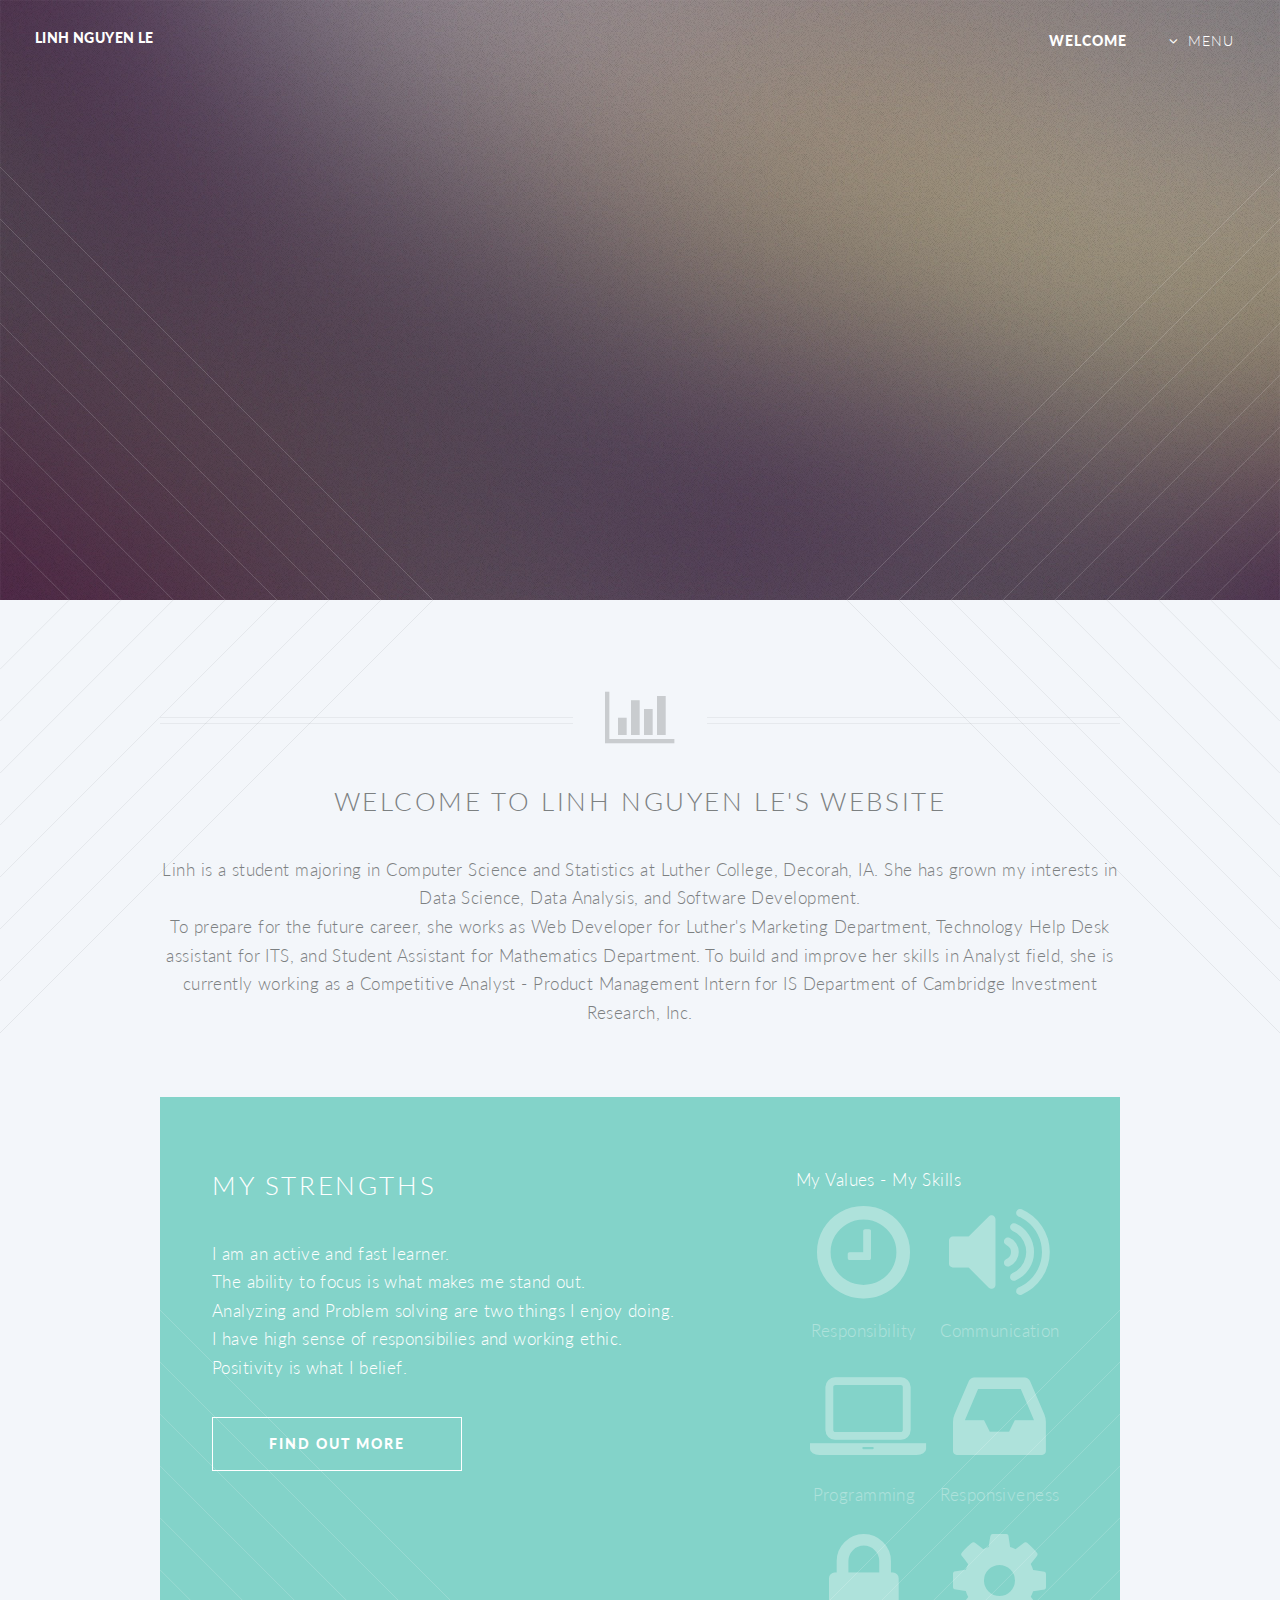
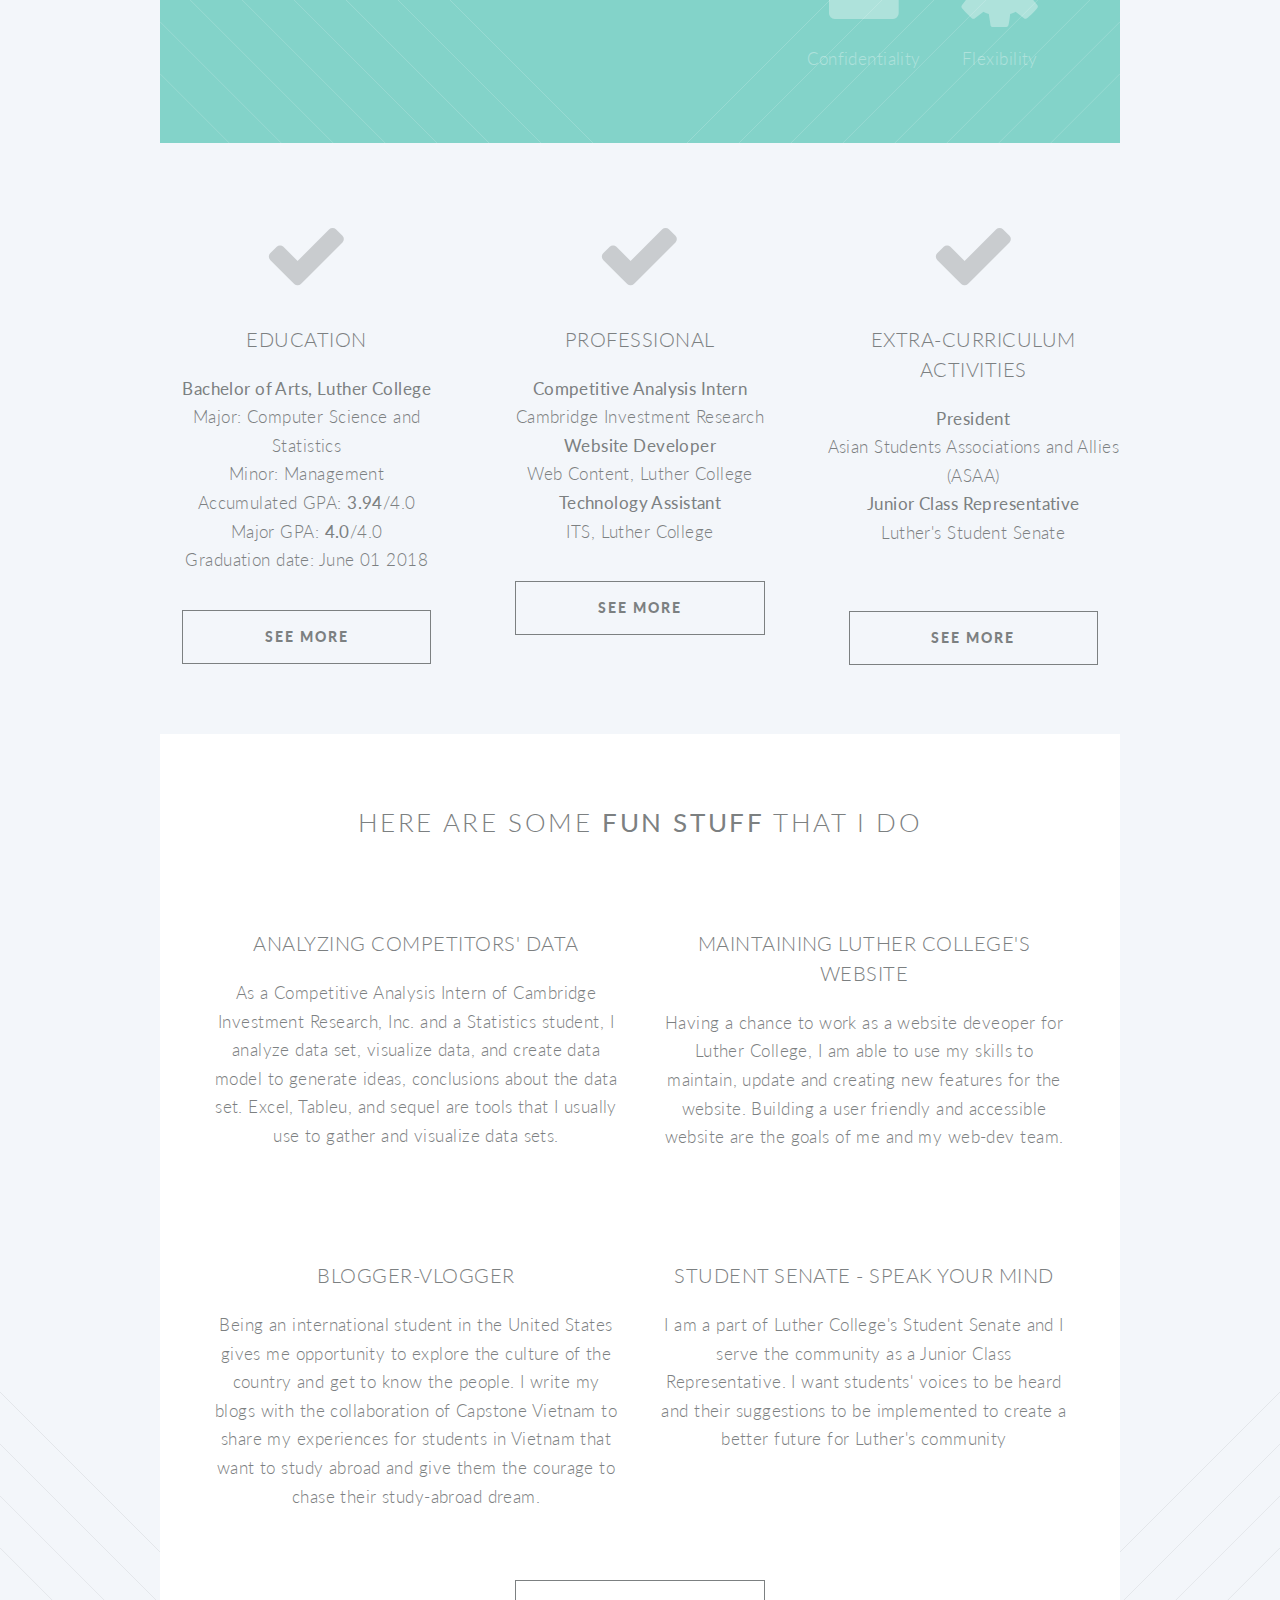
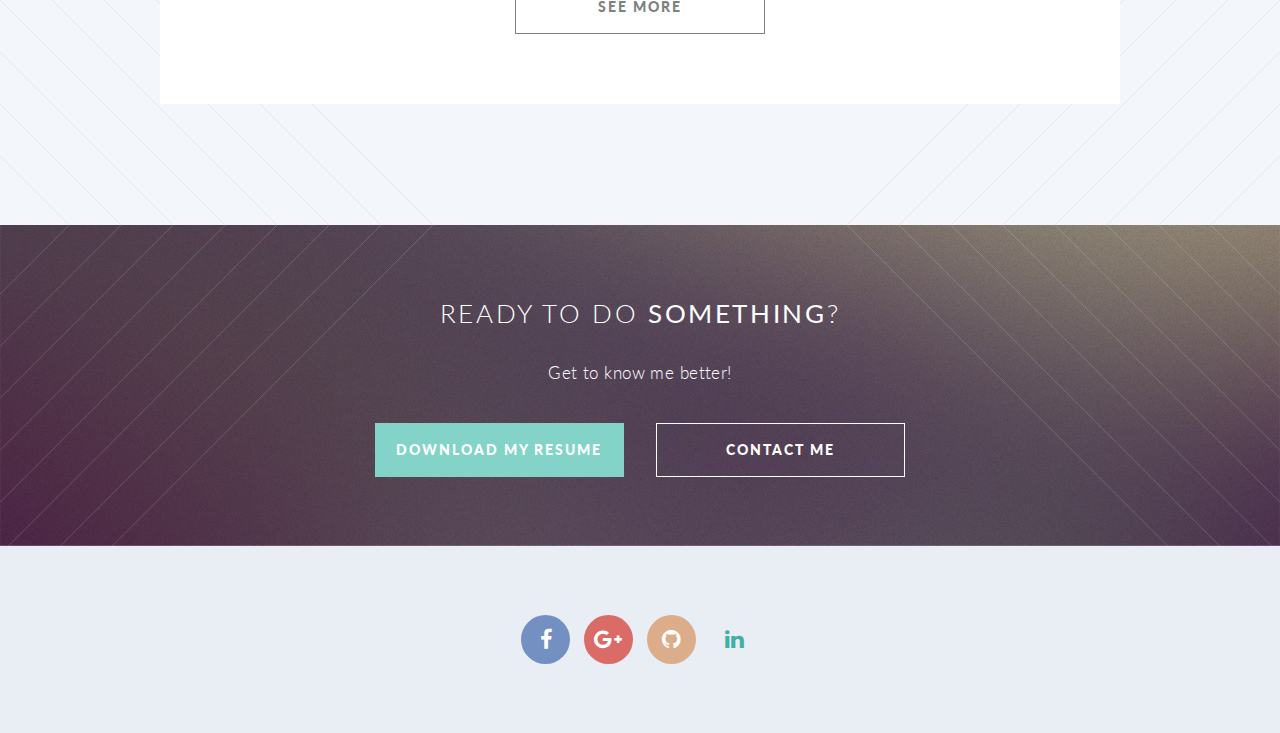
==== commit d0fe42f8: "update contact T.T" ====
--- a/index.html
+++ b/index.html
@@ -6,7 +6,7 @@
 -->
 <html>
 	<head>
-		<title>Twenty by HTML5 UP</title>
+		<title>Linh Nguyen Le</title>
 		<meta charset="utf-8" />
 		<meta name="viewport" content="width=device-width, initial-scale=1" />
 		<!--[if lte IE 8]><script src="assets/js/ie/html5shiv.js"></script><![endif]-->
@@ -19,30 +19,21 @@
 
 			<!-- Header -->
 				<header id="header" class="alt">
-					<h1 id="logo"><a href="index.html">Twenty <span>by HTML5 UP</span></a></h1>
+				<h1 id="logo"><a href="index.html">Linh Nguyen Le </a></h1>
 					<nav id="nav">
 						<ul>
 							<li class="current"><a href="index.html">Welcome</a></li>
 							<li class="submenu">
-								<a href="#">Layouts</a>
-								<ul>
-									<li><a href="left-sidebar.html">Left Sidebar</a></li>
-									<li><a href="right-sidebar.html">Right Sidebar</a></li>
-									<li><a href="no-sidebar.html">No Sidebar</a></li>
-									<li><a href="contact.html">Contact</a></li>
-									<li class="submenu">
-										<a href="#">Submenu</a>
-										<ul>
-											<li><a href="#">Dolore Sed</a></li>
-											<li><a href="#">Consequat</a></li>
-											<li><a href="#">Lorem Magna</a></li>
-											<li><a href="#">Sed Magna</a></li>
-											<li><a href="#">Ipsum Nisl</a></li>
-										</ul>
-									</li>
-								</ul>
+							<a href="#">Menu</a>
+							<ul>
+								<li><a href="index.html">Home</a></li>
+								<li><a href="education.html">Education</a></li>
+								<li><a href="working.html">Professional</a></li>
+								<li><a href="activities.html">Activities</a></li>
+								<li><a href="contact.html">Contact</a></li>
+							</ul>
 							</li>
-							<li><a href="#" class="button special">Sign Up</a></li>
+							<!-- <li><a href="#" class="button special">Sign Up</a></li> -->
 						</ul>
 					</nav>
 				</header>
@@ -57,15 +48,10 @@
 						appropriate (<br />).
 					-->
 					<div class="inner">
-
 						<header>
-							<h2>TWENTY</h2>
+							<h2>Linh Nguyen Le</h2>
 						</header>
-						<p>This is <strong>Twenty</strong>, a free
-						<br />
-						responsive template
-						<br />
-						by <a href="http://html5up.net">HTML5 UP</a>.</p>
+						<p>Computer Science and Statistics Student with Management Minor <br> Web Developer, Technology Assistant, and Student Assistant <br> Luther College, Decorah, IA</p>
 						<footer>
 							<ul class="buttons vertical">
 								<li><a href="#main" class="button fit scrolly">Tell Me More</a></li>
@@ -76,20 +62,17 @@
 
 				</section>
 
+
 			<!-- Main -->
 				<article id="main">
 
 					<header class="special container">
 						<span class="icon fa-bar-chart-o"></span>
-						<h2>As this is my <strong>twentieth</strong> freebie for HTML5 UP
-						<br />
-						I decided to give it a really creative name.</h2>
-						<p>Turns out <strong>Twenty</strong> was the best I could come up with. Anyway, lame name aside,
-						<br />
-						it's minimally designed, fully responsive, built on HTML5/CSS3/<strong>skel</strong>,
-						and, like all my stuff,
-						<br />
-						released for free under the <a href="http://html5up.net/license">Creative Commons Attribution 3.0</a> license. Have fun!</p>
+						<h2>Welcome to Linh Nguyen Le's website
+						</h2>
+						<a href="#" class="image featured"><img src="images/main.jpg" alt=""></a>
+						<p>Linh is a student majoring in Computer Science and Statistics at Luther College, Decorah, IA. She has grown my interests in Data Science, Data Analysis, and Software Development. <br>
+						To prepare for the future career, she works as Web Developer for Luther's Marketing Department, Technology Help Desk assistant for ITS, and Student Assistant for Mathematics Department. To build and improve her skills in Analyst field, she is currently working as a Competitive Analyst - Product Management Intern for IS Department of Cambridge Investment Research, Inc.</p>
 					</header>
 
 					<!-- One -->
@@ -98,25 +81,33 @@
 								<div class="8u 12u(narrower)">
 
 									<header>
-										<h2>Behold the <strong>icons</strong> that visualize what you’re all about. or just take up space. your call bro.</h2>
+										<h2>My Strengths </h2>
 									</header>
-									<p>Sed tristique purus vitae volutpat ultrices. Aliquam eu elit eget arcu comteger ut fermentum lorem. Lorem ipsum dolor sit amet. Sed tristique purus vitae volutpat ultrices. eu elit eget commodo. Sed tristique purus vitae volutpat ultrices. Aliquam eu elit eget arcu commodo.</p>
+									<p>
+										<ul>
+											<li>I am an active and fast learner.</li>
+											<li>The ability to focus is what makes me stand out.</li>
+											<li>Analyzing and Problem solving are two things I enjoy doing.</li>
+											<li>I have high sense of responsibilies and working ethic.</li>
+											<li>Positivity is what I belief.</li>
+										</ul>
+									</p>
 									<footer>
 										<ul class="buttons">
-											<li><a href="#" class="button">Find Out More</a></li>
+											<li><a href="#find" class="button">Find Out More</a></li>
 										</ul>
 									</footer>
 
 								</div>
-								<div class="4u 12u(narrower) important(narrower)">
+								<div class="4u 12u(narrower) important(narrower)"> My Values - My Skills
 
 									<ul class="featured-icons">
-										<li><span class="icon fa-clock-o"><span class="label">Feature 1</span></span></li>
-										<li><span class="icon fa-volume-up"><span class="label">Feature 2</span></span></li>
-										<li><span class="icon fa-laptop"><span class="label">Feature 3</span></span></li>
-										<li><span class="icon fa-inbox"><span class="label">Feature 4</span></span></li>
-										<li><span class="icon fa-lock"><span class="label">Feature 5</span></span></li>
-										<li><span class="icon fa-cog"><span class="label">Feature 6</span></span></li>
+										<li><span class="icon fa-clock-o"><span class="label">Feature 1</span></span><span class="word">Responsibility</span></li>
+										<li><span class="icon fa-volume-up"><span class="label">Feature 2</span></span><span class="word">Communication</span></li>
+										<li><span class="icon fa-laptop"><span class="label">Feature 3</span></span><span class="word">Programming</span></li>
+										<li><span class="icon fa-inbox"><span class="label">Feature 4</span></span><span class="word">Responsiveness</span></li>
+										<li><span class="icon fa-lock"><span class="label">Feature 5</span></span><span class="word">Confidentiality</span></li>
+										<li><span class="icon fa-cog"><span class="label">Feature 6</span></span><span class="word">Flexibility</span></li>
 									</ul>
 
 								</div>
@@ -124,16 +115,25 @@
 						</section>
 
 					<!-- Two -->
-						<section class="wrapper style1 container special">
+						<section id="find-detail" class="wrapper style1 container special">
 							<div class="row">
 								<div class="4u 12u(narrower)">
 
 									<section>
 										<span class="icon featured fa-check"></span>
 										<header>
-											<h3>This is Something</h3>
-										</header>
-										<p>Sed tristique purus vitae volutpat ultrices. Aliquam eu elit eget arcu commodo suscipit dolor nec nibh. Proin a ullamcorper elit, et sagittis turpis. Integer ut fermentum.</p>
+											<h3><a href="education.html">Education</a></h3>
+										</header>
+										<p><strong>Bachelor of Arts, Luther College</strong>
+										<br>Major: Computer Science and Statistics 
+										<br>Minor: Management
+										<br>Accumulated GPA: <strong>3.94</strong>/4.0
+										<br> Major GPA: <strong>4.0</strong>/4.0
+										<br>Graduation date: June 01 2018
+										</p>
+										<ul class="buttons">
+											<li><a href="education.html" class="button">See More</a></li>
+										</ul>
 									</section>
 
 								</div>
@@ -142,9 +142,20 @@
 									<section>
 										<span class="icon featured fa-check"></span>
 										<header>
-											<h3>Also Something</h3>
-										</header>
-										<p>Sed tristique purus vitae volutpat ultrices. Aliquam eu elit eget arcu commodo suscipit dolor nec nibh. Proin a ullamcorper elit, et sagittis turpis. Integer ut fermentum.</p>
+											<h3>Professional</h3>
+										</header>
+										<p><strong>Competitive Analysis Intern </strong>
+										<br><em>Cambridge Investment Research</em>
+										<br><strong>Website Developer</strong>
+										<br>Web Content, Luther College
+										<br><strong>Technology Assistant</strong>
+										<br> ITS, Luther College
+										<!-- <br><strong>Student Assistant</strong>
+										<br>Mathematics Department, Luther College
+										</p> -->
+										<ul class="buttons">
+											<li><a href="working.html" class="button">See More</a></li>
+										</ul>
 									</section>
 
 								</div>
@@ -153,9 +164,21 @@
 									<section>
 										<span class="icon featured fa-check"></span>
 										<header>
-											<h3>Probably Something</h3>
-										</header>
-										<p>Sed tristique purus vitae volutpat ultrices. Aliquam eu elit eget arcu commodo suscipit dolor nec nibh. Proin a ullamcorper elit, et sagittis turpis. Integer ut fermentum.</p>
+											<h3>Extra-curriculum Activities</h3>
+										</header>
+										<p>
+										<strong>President</strong>
+										<br>Asian Students Associations and Allies (ASAA)
+										<br><strong>Junior Class Representative</strong> 
+										<br>Luther's Student Senate 
+										<br><br>
+										<!-- <br><strong>Board Member</strong>
+										<br>Student Philanthrophy Council 
+										<br> <strong>Member</strong>
+										<br> Cantorei Choir </p> -->
+										<ul class="buttons">
+											<li><a href="#" class="button">See More</a></li>
+										</ul>
 									</section>
 
 								</div>
@@ -163,32 +186,32 @@
 						</section>
 
 					<!-- Three -->
-						<section class="wrapper style3 container special">
+						<section id="find" class="wrapper style3 container special">
 
 							<header class="major">
-								<h2>Next look at this <strong>cool stuff</strong></h2>
+								<h2>Here are some <strong>fun stuff</strong> that I do</h2>
 							</header>
 
 							<div class="row">
 								<div class="6u 12u(narrower)">
 
 									<section>
-										<a href="#" class="image featured"><img src="images/pic01.jpg" alt="" /></a>
-										<header>
-											<h3>A Really Fast Train</h3>
-										</header>
-										<p>Sed tristique purus vitae volutpat commodo suscipit amet sed nibh. Proin a ullamcorper sed blandit. Sed tristique purus vitae volutpat commodo suscipit ullamcorper sed blandit lorem ipsum dolore.</p>
+										<a href="https://www.cir2.com/" class="image featured"><img src="images/cambridge.jpg" alt="" /></a>
+										<header>
+											<h3>Analyzing Competitors' data</h3>
+										</header>
+										<p>As a Competitive Analysis Intern of Cambridge Investment Research, Inc. and a Statistics student, I analyze data set, visualize data, and create data model to generate ideas, conclusions about the data set. Excel, Tableu, and sequel are tools that I usually use to gather and visualize data sets.</p>
 									</section>
 
 								</div>
 								<div class="6u 12u(narrower)">
 
 									<section>
-										<a href="#" class="image featured"><img src="images/pic02.jpg" alt="" /></a>
-										<header>
-											<h3>An Airport Terminal</h3>
-										</header>
-										<p>Sed tristique purus vitae volutpat commodo suscipit amet sed nibh. Proin a ullamcorper sed blandit. Sed tristique purus vitae volutpat commodo suscipit ullamcorper sed blandit lorem ipsum dolore.</p>
+										<a href="http://luther.edu" class="image featured"><img src="images/luther.jpg" alt="" /></a>
+										<header>
+											<h3>Maintaining Luther College's website</h3>
+										</header>
+										<p>Having a chance to work as a website deveoper for Luther College, I am able to use my skills to maintain, update and creating new features for the website. Building a user friendly and accessible website are the goals of me and my web-dev team.</p>
 									</section>
 
 								</div>
@@ -197,22 +220,22 @@
 								<div class="6u 12u(narrower)">
 
 									<section>
-										<a href="#" class="image featured"><img src="images/pic03.jpg" alt="" /></a>
-										<header>
-											<h3>Hyperspace Travel</h3>
-										</header>
-										<p>Sed tristique purus vitae volutpat commodo suscipit amet sed nibh. Proin a ullamcorper sed blandit. Sed tristique purus vitae volutpat commodo suscipit ullamcorper sed blandit lorem ipsum dolore.</p>
+										<a href="http://capstonevietnam.com/blog/en/author/linh/" class="image featured"><img src="images/blog.jpg" alt="" /></a>
+										<header>
+											<h3>Blogger-Vlogger</h3>
+										</header>
+										<p>Being an international student in the United States gives me opportunity to explore the culture of the country and get to know the people. I write my blogs with the collaboration of Capstone Vietnam to share my experiences for students in Vietnam that want to study abroad and give them the courage to chase their study-abroad dream.</p>
 									</section>
 
 								</div>
 								<div class="6u 12u(narrower)">
 
 									<section>
-										<a href="#" class="image featured"><img src="images/pic04.jpg" alt="" /></a>
-										<header>
-											<h3>And Another Train</h3>
-										</header>
-										<p>Sed tristique purus vitae volutpat commodo suscipit amet sed nibh. Proin a ullamcorper sed blandit. Sed tristique purus vitae volutpat commodo suscipit ullamcorper sed blandit lorem ipsum dolore.</p>
+										<a href="http://www.luther.edu/student-senate/" class="image featured"><img src="images/senate.jpg" alt="" /></a>
+										<header>
+											<h3>Student Senate - Speak your mind</h3>
+										</header>
+										<p>I am a part of Luther College's Student Senate and I serve the community as a Junior Class Representative. I want students' voices to be heard and their suggestions to be implemented to create a better future for Luther's community</p>
 									</section>
 
 								</div>
@@ -220,7 +243,7 @@
 
 							<footer class="major">
 								<ul class="buttons">
-									<li><a href="#" class="button">See More</a></li>
+									<li><a href="#find-detail" class="button">See More</a></li>
 								</ul>
 							</footer>
 
@@ -233,12 +256,12 @@
 
 					<header>
 						<h2>Ready to do <strong>something</strong>?</h2>
-						<p>Proin a ullamcorper elit, et sagittis turpis integer ut fermentum.</p>
+						<p>Get to know me better!</p>
 					</header>
 					<footer>
 						<ul class="buttons">
-							<li><a href="#" class="button special">Take My Money</a></li>
-							<li><a href="#" class="button">LOL Wut</a></li>
+							<li><a href="resume.docx" download="resume.docx" class="button special">Download my resume</a></li>
+							<li><a href="contact.html" class="button">Contact me</a></li>
 						</ul>
 					</footer>
 
@@ -248,17 +271,19 @@
 				<footer id="footer">
 
 					<ul class="icons">
-						<li><a href="#" class="icon circle fa-twitter"><span class="label">Twitter</span></a></li>
-						<li><a href="#" class="icon circle fa-facebook"><span class="label">Facebook</span></a></li>
-						<li><a href="#" class="icon circle fa-google-plus"><span class="label">Google+</span></a></li>
-						<li><a href="#" class="icon circle fa-github"><span class="label">Github</span></a></li>
-						<li><a href="#" class="icon circle fa-dribbble"><span class="label">Dribbble</span></a></li>
+						<!-- <li><a href="#" class="icon circle fa-twitter"><span class="label">Twitter</span></a></li> -->
+						<li><a href="https://www.facebook.com/linhct250996" class="icon circle fa-facebook"><span class="label">Facebook</span></a></li>
+						<li><a href="mailto:nguyli03@luther.edu" class="icon circle fa-google-plus"><span class="label">Google+</span></a></li>
+						<li><a href="https://github.com/nguyli03" class="icon circle fa-github"><span class="label">Github</span></a></li>
+						<!-- <li><a href="#" class="icon circle fa-dribbble"><span class="label">Dribbble</span></a></li> -->
+						<li><a href="https://www.linkedin.com/in/linhnguyenlt" class="icon circle fa-linkedin"><span class="label">LinkedIn</span></a></li>
+						<!-- <li><a href="mailto:nguyli03@luther.edu" class="icon fa-envelope-o"><span class="label">Email</span></a></li> -->
 					</ul>
 
-					<ul class="copyright">
+					<!-- <ul class="copyright">
 						<li>&copy; Untitled</li><li>Design: <a href="http://html5up.net">HTML5 UP</a></li>
 					</ul>
-
+ -->
 				</footer>
 
 		</div>
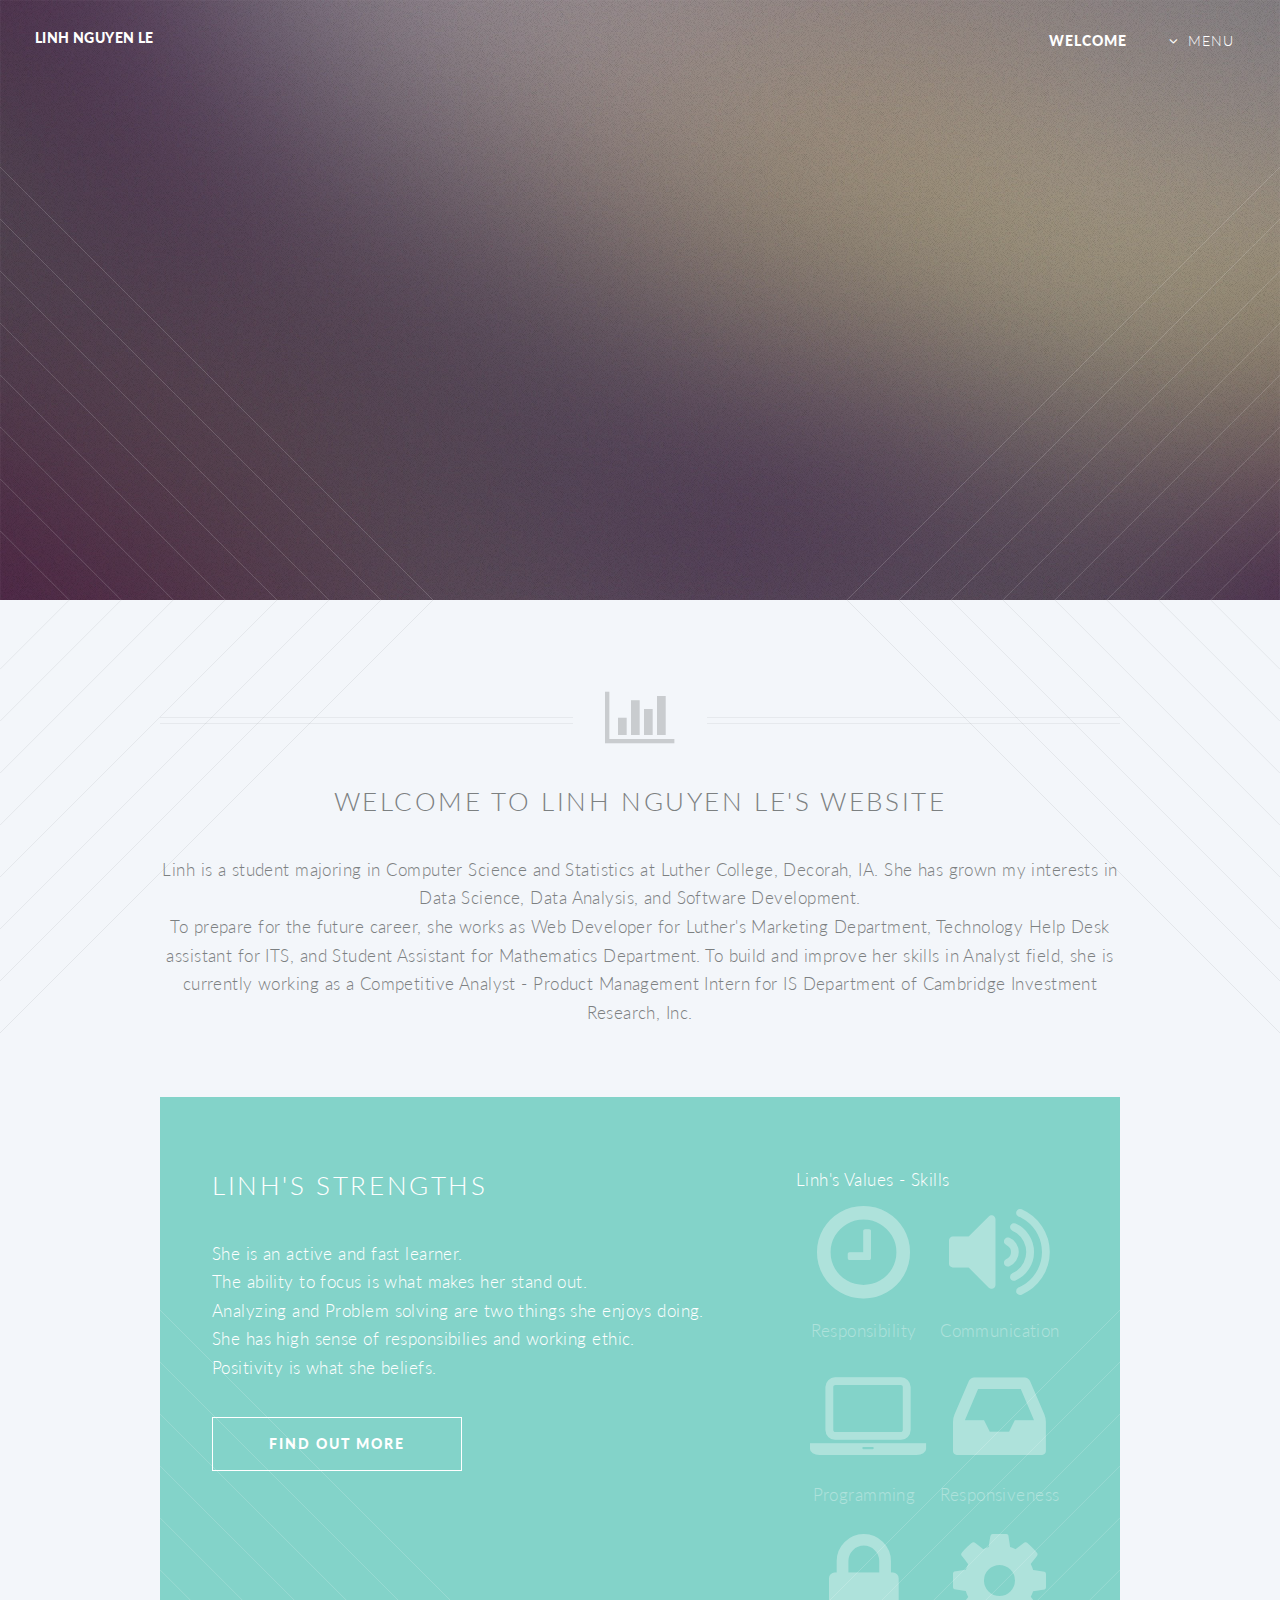
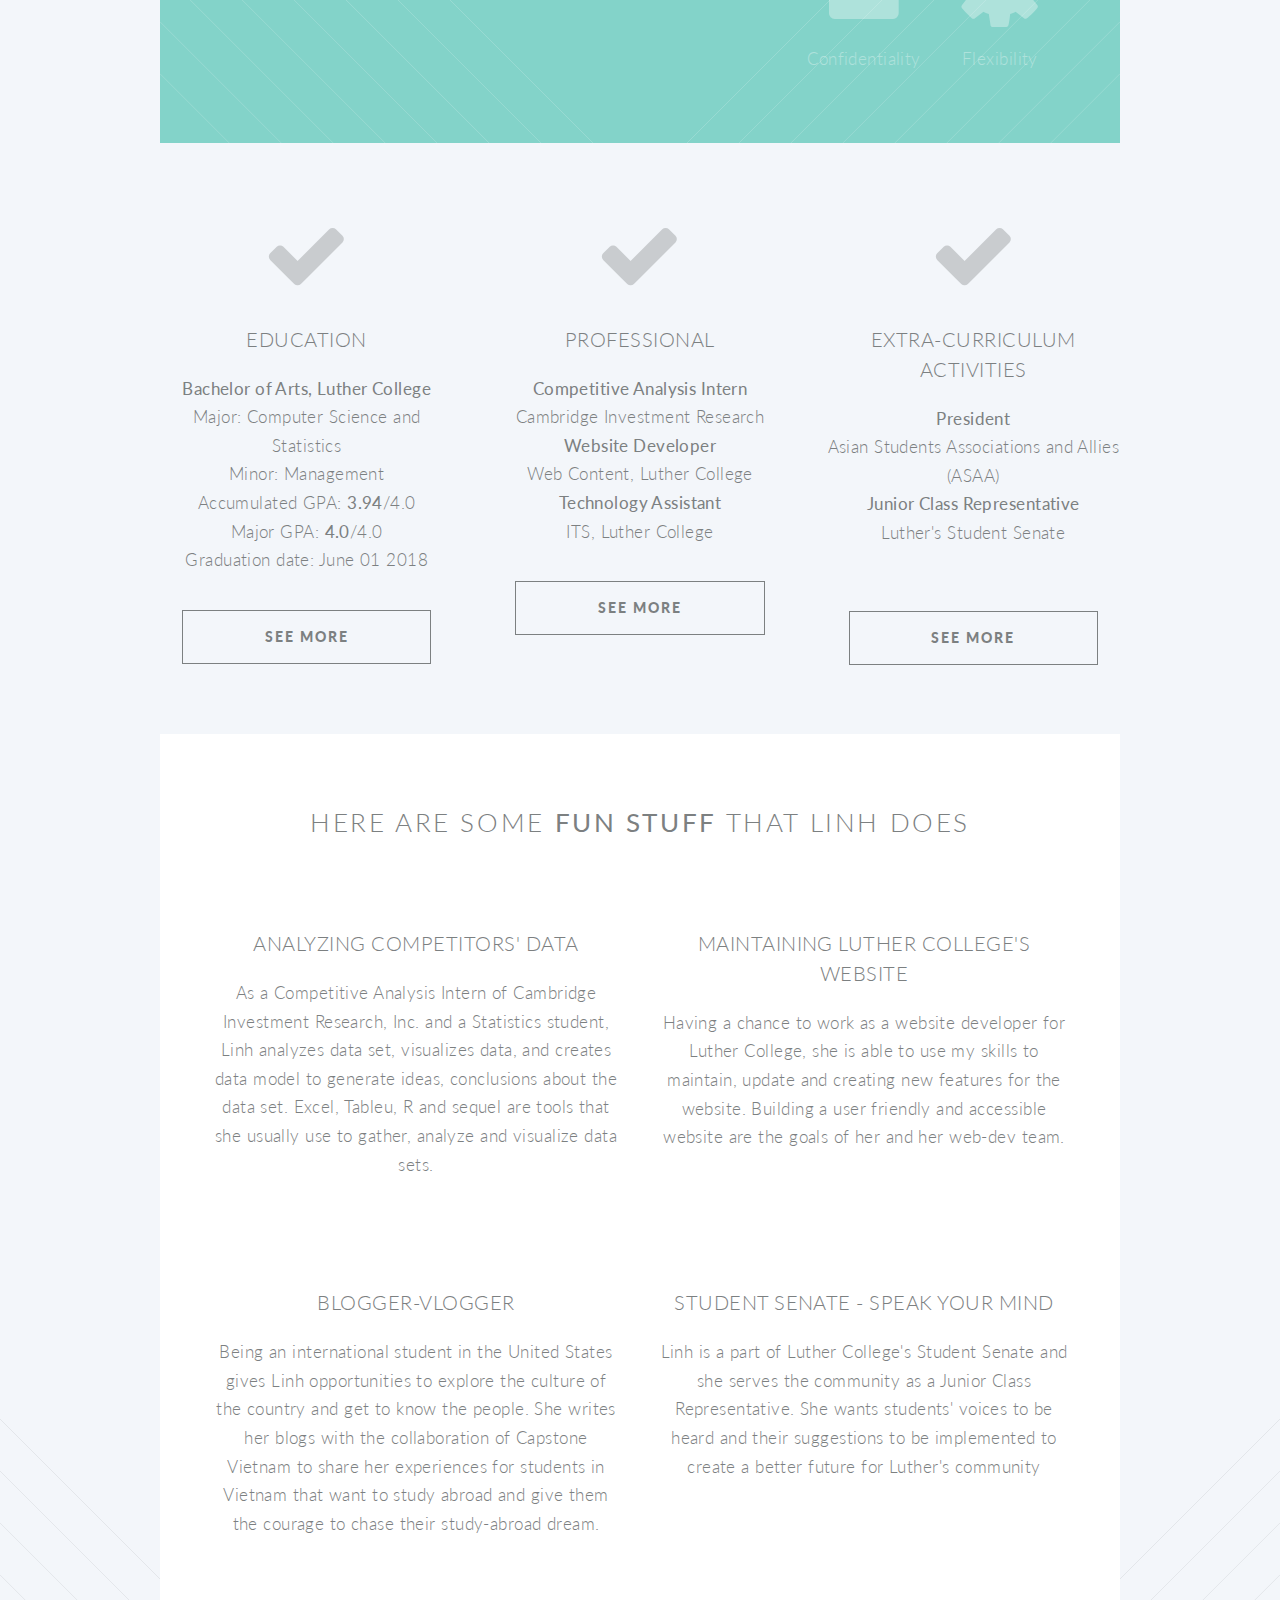
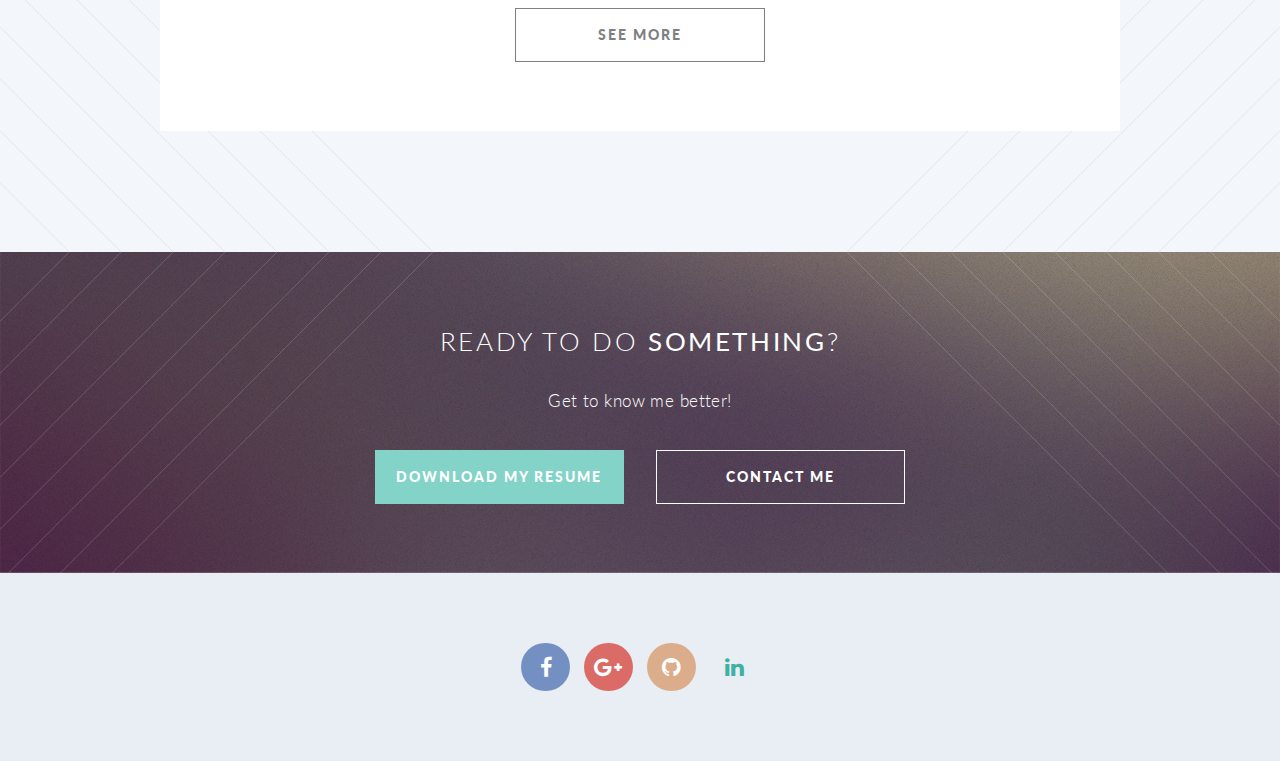
==== commit 4039fc04: "small mistakes" ====
--- a/index.html
+++ b/index.html
@@ -81,15 +81,15 @@
 								<div class="8u 12u(narrower)">
 
 									<header>
-										<h2>My Strengths </h2>
+										<h2>Linh's Strengths </h2>
 									</header>
 									<p>
 										<ul>
-											<li>I am an active and fast learner.</li>
-											<li>The ability to focus is what makes me stand out.</li>
-											<li>Analyzing and Problem solving are two things I enjoy doing.</li>
-											<li>I have high sense of responsibilies and working ethic.</li>
-											<li>Positivity is what I belief.</li>
+											<li>She is an active and fast learner.</li>
+											<li>The ability to focus is what makes her stand out.</li>
+											<li>Analyzing and Problem solving are two things she enjoys doing.</li>
+											<li>She has high sense of responsibilies and working ethic.</li>
+											<li>Positivity is what she beliefs.</li>
 										</ul>
 									</p>
 									<footer>
@@ -99,7 +99,7 @@
 									</footer>
 
 								</div>
-								<div class="4u 12u(narrower) important(narrower)"> My Values - My Skills
+								<div class="4u 12u(narrower) important(narrower)">Linh's Values - Skills
 
 									<ul class="featured-icons">
 										<li><span class="icon fa-clock-o"><span class="label">Feature 1</span></span><span class="word">Responsibility</span></li>
@@ -189,7 +189,7 @@
 						<section id="find" class="wrapper style3 container special">
 
 							<header class="major">
-								<h2>Here are some <strong>fun stuff</strong> that I do</h2>
+								<h2>Here are some <strong>fun stuff</strong> that Linh does</h2>
 							</header>
 
 							<div class="row">
@@ -200,7 +200,7 @@
 										<header>
 											<h3>Analyzing Competitors' data</h3>
 										</header>
-										<p>As a Competitive Analysis Intern of Cambridge Investment Research, Inc. and a Statistics student, I analyze data set, visualize data, and create data model to generate ideas, conclusions about the data set. Excel, Tableu, and sequel are tools that I usually use to gather and visualize data sets.</p>
+										<p>As a Competitive Analysis Intern of Cambridge Investment Research, Inc. and a Statistics student, Linh analyzes data set, visualizes data, and creates data model to generate ideas, conclusions about the data set. Excel, Tableu, R and sequel are tools that she usually use to gather, analyze and visualize data sets.</p>
 									</section>
 
 								</div>
@@ -211,7 +211,7 @@
 										<header>
 											<h3>Maintaining Luther College's website</h3>
 										</header>
-										<p>Having a chance to work as a website deveoper for Luther College, I am able to use my skills to maintain, update and creating new features for the website. Building a user friendly and accessible website are the goals of me and my web-dev team.</p>
+										<p>Having a chance to work as a website developer for Luther College, she is able to use my skills to maintain, update and creating new features for the website. Building a user friendly and accessible website are the goals of her and her web-dev team.</p>
 									</section>
 
 								</div>
@@ -224,7 +224,7 @@
 										<header>
 											<h3>Blogger-Vlogger</h3>
 										</header>
-										<p>Being an international student in the United States gives me opportunity to explore the culture of the country and get to know the people. I write my blogs with the collaboration of Capstone Vietnam to share my experiences for students in Vietnam that want to study abroad and give them the courage to chase their study-abroad dream.</p>
+										<p>Being an international student in the United States gives Linh opportunities to explore the culture of the country and get to know the people. She writes her blogs with the collaboration of Capstone Vietnam to share her experiences for students in Vietnam that want to study abroad and give them the courage to chase their study-abroad dream.</p>
 									</section>
 
 								</div>
@@ -235,7 +235,7 @@
 										<header>
 											<h3>Student Senate - Speak your mind</h3>
 										</header>
-										<p>I am a part of Luther College's Student Senate and I serve the community as a Junior Class Representative. I want students' voices to be heard and their suggestions to be implemented to create a better future for Luther's community</p>
+										<p>Linh is a part of Luther College's Student Senate and she serves the community as a Junior Class Representative. She wants students' voices to be heard and their suggestions to be implemented to create a better future for Luther's community</p>
 									</section>
 
 								</div>
